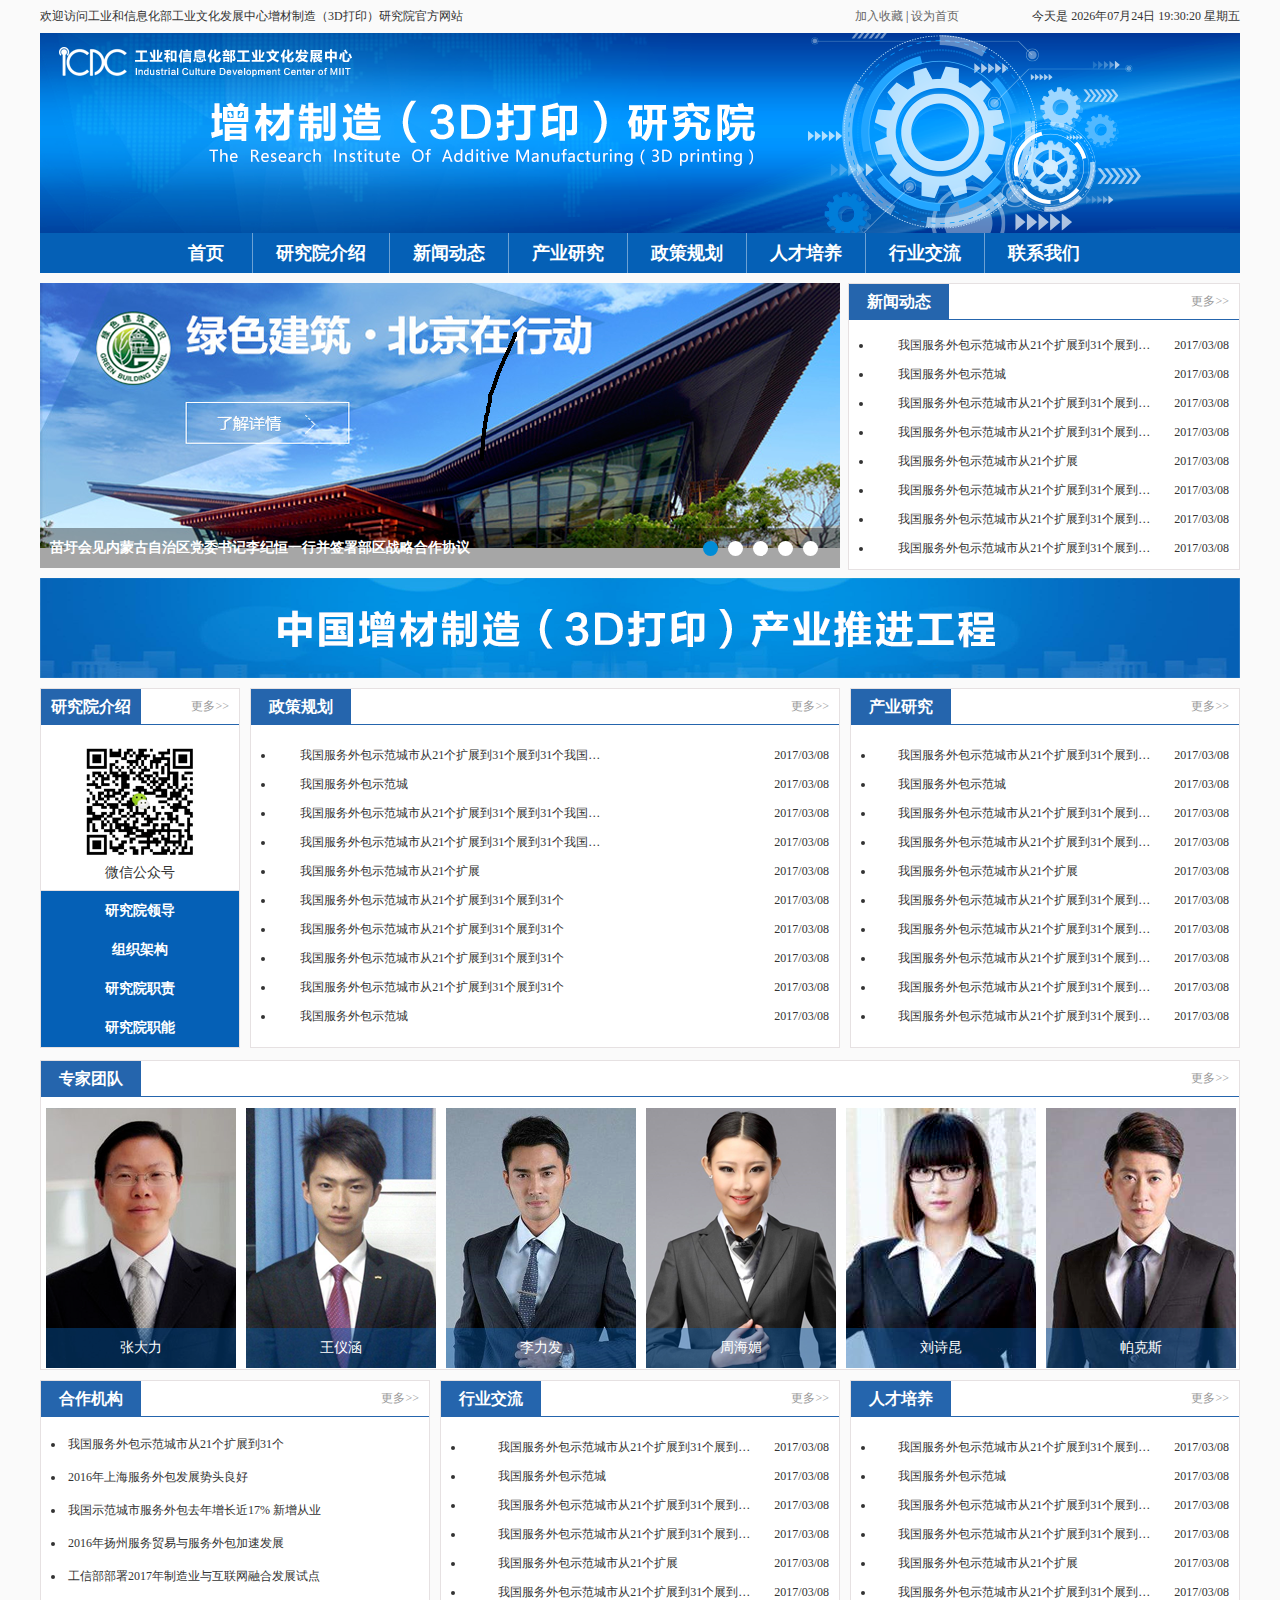
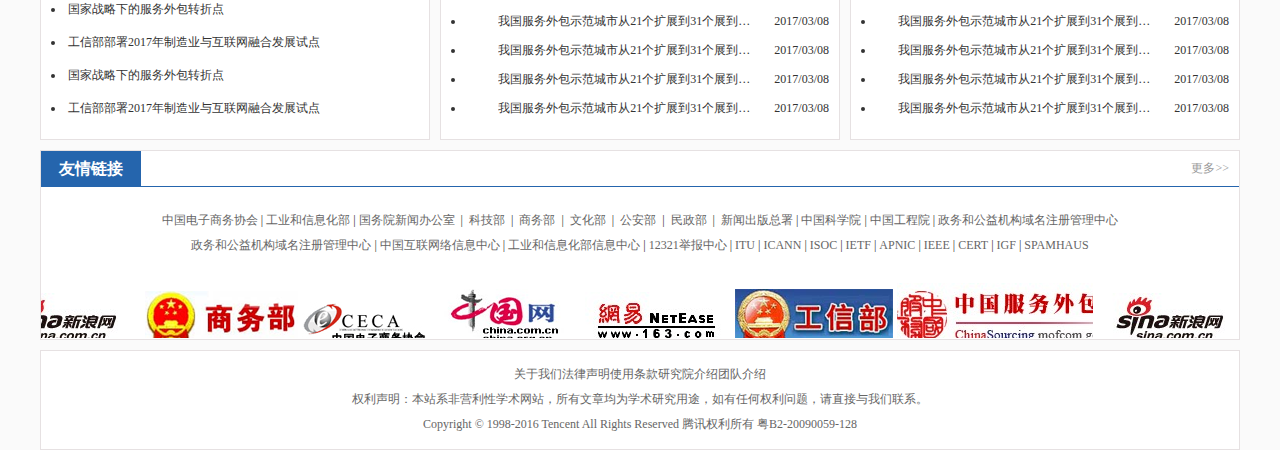
==== index.html @ 0ae908c6 "时间" ====
<!--created by xyz1-->
<!DOCTYPE html>
<html>
	<head>
		<meta charset="UTF-8">
		<meta http-equiv="X-UA-Compatible" content="IE=Edge">
		<meta name="renderer" content="webkit|ie-comp|ie-stand">
		<link rel="stylesheet" href="css/style.css" />
		<script type="text/javascript" src="js/jquery-1.8.2.min.js"></script><script type="text/javascript" src="js/jquery.SuperSlide.2.1.1.js"></script>
		<title></title>
	</head>
	<body>
		<div class="institute_block1">
			<div class="institute_block2">
				<div class="institute_block3">欢迎访问工业和信息化部工业文化发展中心增材制造（3D打印）研究院官方网站</div>
				<div class="institute_block4">今天是 <span id="bgclock"></span></div>
				<div class="institute_block5"><a href="#">加入收藏</a>  |  <a href="#">设为首页</a></div>
			</div>
			
			<div class="institute_block6"><img src="img/banner.png" /></div>
			
			<div class="institute_block7">
				<ul>
					<li>首页</li>
					<li>研究院介绍</li>
					<li>新闻动态</li>
					<li>产业研究</li>
					<li>政策规划</li>
					<li>人才培养</li>
					<li>行业交流</li>
					<li>联系我们</li>
				</ul>
			</div>
			
			<div class="institute_block8">
				<div class="institute_block9">
					<div id="focusBox" class="focusBox">
						<ul class="pic">
							<li><a href="#" target="_blank"><img src="img/banner1.png" /></a></li>
							<li><a href="#" target="_blank"><img src="img/banner2.png" /></a></li>
							<li><a href="#" target="_blank"><img src="img/banner3.png" /></a></li>
							<li><a href="#" target="_blank"><img src="img/banner4.png" /></a></li>
							<li><a href="#" target="_blank"><img src="img/banner5.png" /></a></li>
						</ul>
						<div class="txt-bg"></div>
						<div class="txt">
							<ul>
								<li><a href="#">苗圩会见内蒙古自治区党委书记李纪恒一行并签署部区战略合作协议</a></li>
								<li><a href="#">业界有非常优秀的JavaScript程序员</a></li>
								<li><a href="#">JavaScript最早是运行在浏览器</a></li>
								<li><a href="#">本书的目标就是给你提供指导</a></li>
								<li><a href="#">aaaaaaaaaaaaaaaaaaaaaaaaa</a></li>
							</ul>
						</div>

						<ul class="num">
							<li></li>
							<li></li>
							<li></li>
							<li></li>
							<li></li>
						</ul>
					</div>
				</div>	
				<div class="institute_block10">
					<div class="institute_block11">
						<div class="institute_block12">新闻动态</div>
						<a href="#"><div class="institute_block13">更多>></div></a>
					</div>
					<hr class="institute_block14" />
					<div class="institute_block15">
						<ul>
							<li><span>2017/03/08</span><div class="text_size">我国服务外包示范城市从21个扩展到31个展到31个</div></li>
							<li><span>2017/03/08</span><div class="text_size">我国服务外包示范城</div></li>
							<li><span>2017/03/08</span><div class="text_size">我国服务外包示范城市从21个扩展到31个展到31个</div></li>
							<li><span>2017/03/08</span><div class="text_size">我国服务外包示范城市从21个扩展到31个展到31个</div></li>
							<li><span>2017/03/08</span><div class="text_size">我国服务外包示范城市从21个扩展</div></li>
							<li><span>2017/03/08</span><div class="text_size">我国服务外包示范城市从21个扩展到31个展到31个</div></li>
							<li><span>2017/03/08</span><div class="text_size">我国服务外包示范城市从21个扩展到31个展到31个</div></li>
							<li><span>2017/03/08</span><div class="text_size">我国服务外包示范城市从21个扩展到31个展到31个</div></li>
						</ul>
					</div>
				</div>
			</div>
			
			<div class="institute_block16"><img src="img/banner6.png" /></div>
			
			<div class="institute_block17">
				<div class="institute_block18">
					<div class="institute_block19">
						<div class="institute_block12">研究院介绍</div>
						<a href="#"><div class="institute_block13">更多>></div></a>
					</div>
					<hr class="institute_block14" />
					<div class="institute_block21">
						<img src="img/WeChat.png" />
						<div>微信公众号</div>
					</div>
					<div class="institute_block22">
						<ul>
							<a href="#"><li>研究院领导</li></a>
							<a href="#"><li>组织架构</li></a>
							<a href="#"><li>研究院职责</li></a>
							<a href="#"><li>研究院职能</li></a>
						</ul>
					</div>
				</div>
				<div class="institute_block23">
					<div class="institute_block24">
						<div class="institute_block12">政策规划</div>
						<a href="#"><div class="institute_block13">更多>></div></a>
					</div>
					<hr class="institute_block14" />
					<div class="institute_block25">
						<ul>
							<li><span>2017/03/08</span><div class="text_size1">我国服务外包示范城市从21个扩展到31个展到31个我国服务外包示范城市从21个扩展到31个展到31个</div></li>
							<li><span>2017/03/08</span><div class="text_size1">我国服务外包示范城</div></li>
							<li><span>2017/03/08</span><div class="text_size1">我国服务外包示范城市从21个扩展到31个展到31个我国服务外包示范城市从21个扩展到31个展到31个</div></li>
							<li><span>2017/03/08</span><div class="text_size1">我国服务外包示范城市从21个扩展到31个展到31个我国服务外包示范城市从21个扩展到31个展到31个</div></li>
							<li><span>2017/03/08</span><div class="text_size1">我国服务外包示范城市从21个扩展</div></li>
							<li><span>2017/03/08</span><div class="text_size1">我国服务外包示范城市从21个扩展到31个展到31个</div></li>
							<li><span>2017/03/08</span><div class="text_size1">我国服务外包示范城市从21个扩展到31个展到31个</div></li>
							<li><span>2017/03/08</span><div class="text_size1">我国服务外包示范城市从21个扩展到31个展到31个</div></li>
							<li><span>2017/03/08</span><div class="text_size1">我国服务外包示范城市从21个扩展到31个展到31个</div></li>
							<li><span>2017/03/08</span><div class="text_size1">我国服务外包示范城</div></li>
						</ul>
					</div>
				</div>
				<div class="institute_block26">
					<div class="institute_block27">
						<div class="institute_block12">产业研究</div>
						<a href="#"><div class="institute_block13">更多>></div></a>
					</div>
					<hr class="institute_block14" />
					<div class="institute_block28">
						<ul>
							<li><span>2017/03/08</span><div class="text_size">我国服务外包示范城市从21个扩展到31个展到31个</div></li>
							<li><span>2017/03/08</span><div class="text_size">我国服务外包示范城</div></li>
							<li><span>2017/03/08</span><div class="text_size">我国服务外包示范城市从21个扩展到31个展到31个</div></li>
							<li><span>2017/03/08</span><div class="text_size">我国服务外包示范城市从21个扩展到31个展到31个</div></li>
							<li><span>2017/03/08</span><div class="text_size">我国服务外包示范城市从21个扩展</div></li>
							<li><span>2017/03/08</span><div class="text_size">我国服务外包示范城市从21个扩展到31个展到31个</div></li>
							<li><span>2017/03/08</span><div class="text_size">我国服务外包示范城市从21个扩展到31个展到31个</div></li>
							<li><span>2017/03/08</span><div class="text_size">我国服务外包示范城市从21个扩展到31个展到31个</div></li>
							<li><span>2017/03/08</span><div class="text_size">我国服务外包示范城市从21个扩展到31个展到31个</div></li>
							<li><span>2017/03/08</span><div class="text_size">我国服务外包示范城市从21个扩展到31个展到31个</div></li>
						</ul>
					</div>
				</div>
			</div>
			<div class="institute_block29">
				<div class="institute_block30">
					<div class="institute_block12">专家团队</div>
					<a href="#"><div class="institute_block13">更多>></div></a>
				</div>
				<hr class="institute_block14" />
				<div class="institute_block31">
					<div class="institute_block32">
						<img src="img/zhuanjia1.png" />
						<div class="institute_block33"></div>
						<div class="institute_block34">张大力</div>
					</div>
					<div class="institute_block32">
						<img src="img/zhuanjia2.png" />
						<div class="institute_block33"></div>
						<div class="institute_block34">王仪涵</div>
					</div>
					<div class="institute_block32">
						<img src="img/zhuanjia3.png" />
						<div class="institute_block33"></div>
						<div class="institute_block34">李力发</div>
					</div>
					<div class="institute_block32">
						<img src="img/zhuanjia4.png" />
						<div class="institute_block33"></div>
						<div class="institute_block34">周海媚</div>
					</div>
					<div class="institute_block32">
						<img src="img/zhuanjia5.png" />
						<div class="institute_block33"></div>
						<div class="institute_block34">刘诗昆</div>
					</div>
					<div class="institute_block35">
						<img src="img/zhuanjia6.png" />
						<div class="institute_block33"></div>
						<div class="institute_block34">帕克斯</div>
					</div>
				</div>
			</div>
			
			<div class="institute_block36">
				<div class="institute_block37">
					<div class="institute_block27">
						<div class="institute_block12">合作机构</div>
						<a href="#"><div class="institute_block13">更多>></div></a>
					</div>
					<hr class="institute_block14" />
					<div class="institute_block38">
						<ul>
							<li>我国服务外包示范城市从21个扩展到31个</li>
							<li>2016年上海服务外包发展势头良好</li>
							<li>我国示范城市服务外包去年增长近17% 新增从业</li>
							<li>2016年扬州服务贸易与服务外包加速发展</li>
							<li>工信部部署2017年制造业与互联网融合发展试点</li>
							<li>国家战略下的服务外包转折点</li>
							<li>工信部部署2017年制造业与互联网融合发展试点</li>
							<li>国家战略下的服务外包转折点</li>
							<li>工信部部署2017年制造业与互联网融合发展试点</li>
						</ul>
					</div>
				</div>
				<div class="institute_block39">
					<div class="institute_block40">
						<div class="institute_block12">行业交流</div>
						<a href="#"><div class="institute_block13">更多>></div></a>
					</div>
					<hr class="institute_block14" />
					<div class="institute_block41">
						<ul>
							<li><span>2017/03/08</span><div class="text_size">我国服务外包示范城市从21个扩展到31个展到31个</div></li>
							<li><span>2017/03/08</span><div class="text_size">我国服务外包示范城</div></li>
							<li><span>2017/03/08</span><div class="text_size">我国服务外包示范城市从21个扩展到31个展到31个</div></li>
							<li><span>2017/03/08</span><div class="text_size">我国服务外包示范城市从21个扩展到31个展到31个</div></li>
							<li><span>2017/03/08</span><div class="text_size">我国服务外包示范城市从21个扩展</div></li>
							<li><span>2017/03/08</span><div class="text_size">我国服务外包示范城市从21个扩展到31个展到31个</div></li>
							<li><span>2017/03/08</span><div class="text_size">我国服务外包示范城市从21个扩展到31个展到31个</div></li>
							<li><span>2017/03/08</span><div class="text_size">我国服务外包示范城市从21个扩展到31个展到31个</div></li>
							<li><span>2017/03/08</span><div class="text_size">我国服务外包示范城市从21个扩展到31个展到31个</div></li>
							<li><span>2017/03/08</span><div class="text_size">我国服务外包示范城市从21个扩展到31个展到31个</div></li>
						</ul>
					</div>
				</div>
				<div class="institute_block26">
					<div class="institute_block27">
						<div class="institute_block12">人才培养</div>
						<a href="#"><div class="institute_block13">更多>></div></a>
					</div>
					<hr class="institute_block14" />
					<div class="institute_block28">
						<ul>
							<li><span>2017/03/08</span><div class="text_size">我国服务外包示范城市从21个扩展到31个展到31个</div></li>
							<li><span>2017/03/08</span><div class="text_size">我国服务外包示范城</div></li>
							<li><span>2017/03/08</span><div class="text_size">我国服务外包示范城市从21个扩展到31个展到31个</div></li>
							<li><span>2017/03/08</span><div class="text_size">我国服务外包示范城市从21个扩展到31个展到31个</div></li>
							<li><span>2017/03/08</span><div class="text_size">我国服务外包示范城市从21个扩展</div></li>
							<li><span>2017/03/08</span><div class="text_size">我国服务外包示范城市从21个扩展到31个展到31个</div></li>
							<li><span>2017/03/08</span><div class="text_size">我国服务外包示范城市从21个扩展到31个展到31个</div></li>
							<li><span>2017/03/08</span><div class="text_size">我国服务外包示范城市从21个扩展到31个展到31个</div></li>
							<li><span>2017/03/08</span><div class="text_size">我国服务外包示范城市从21个扩展到31个展到31个</div></li>
							<li><span>2017/03/08</span><div class="text_size">我国服务外包示范城市从21个扩展到31个展到31个</div></li>
						</ul>
					</div>
				</div>
			</div>
			
			<div class="institute_block42">
				<div class="institute_block43">
					<div class="institute_block12">友情链接</div>
					<a href="#"><div class="institute_block13">更多>></div></a>
				</div>
				<hr class="institute_block14" />
				<div class="institute_block44">
					<a href='http://eccn.org.cn/' target='_blank'>中国电子商务协会</a> | <a href="http://www.miit.gov.cn">工业和信息化部</a> | <a href="http://www.scio.gov.cn/">国务院新闻办公室</a> &nbsp;|&nbsp; <a href="http://www.most.gov.cn/">科技部</a> &nbsp;|&nbsp; <a href="http://www.mofcom.gov.cn/">商务部</a> &nbsp;|&nbsp; <a href="http://www.mcprc.gov.cn/">文化部</a> &nbsp;|&nbsp; <a href="http://www.mps.gov.cn/">公安部</a> &nbsp;|&nbsp; <a href="http://www.mca.gov.cn/">民政部</a> &nbsp;|&nbsp; <a href="http://www.gapp.gov.cn/">新闻出版总署</a> | <a href="http://www.cas.cn/">中国科学院</a> | <a href="http://www.cae.cn">中国工程院</a> | <a href="http://www.chinagov.cn/">政务和公益机构域名注册管理中心</a>
				</div>
				<div class="institute_block45">
					<a href="http://www.chinagov.cn/">政务和公益机构域名注册管理中心</a> | <a href="http://www.cnnic.net.cn/">中国互联网络信息中心</a> | <a href="http://xxzx.miit.gov.cn/">工业和信息化部信息中心</a> | <a href="http://www.12321.cn/">12321举报中心</a> | <a href="#">ITU</a> | <a href="#">ICANN</a> | <a href="#">ISOC</a> | <a href="#">IETF</a> | <a href="#">APNIC</a> | <a href="#">IEEE</a> | <a href="#">CERT</a> | <a href="#">IGF</a> | <a href="#">SPAMHAUS</a>
				</div>
				<div class="institute_block46" id="demo">
					<div class="institute_block47">
						<div id="demo1" style="float: left;">
							<img src="img/lianjie1.png"/>
							<img src="img/lianjie2.png"/>
							<img src="img/lianjie3.png"/>
							<img src="img/lianjie4.png"/>
							<img src="img/lianjie5.png"/>
							<img src="img/lianjie6.png"/>
							<img src="img/lianjie7.png"/>
							<img src="img/lianjie1.png"/>
							<img src="img/lianjie2.png"/>
							<img src="img/lianjie3.png"/>
							<img src="img/lianjie4.png"/>
							<img src="img/lianjie5.png"/>
							<img src="img/lianjie6.png"/>
							<img src="img/lianjie7.png"/>
						</div>
						<div id="demo2" style="float: left;"></div> 
					</div>
				</div>
			</div>
			<div class="institute_block48">
				<div class="institute_block49">关于我们法律声明使用条款研究院介绍团队介绍</div>
				<div class="institute_block50">权利声明：本站系非营利性学术网站，所有文章均为学术研究用途，如有任何权利问题，请直接与我们联系。</div>
				<div class="institute_block50">Copyright © 1998-2016 Tencent All Rights Reserved 腾讯权利所有 粤B2-20090059-128</div>
			</div>
		</div>
		<script type="text/javascript"> 
			//底下滚动
			var speed=15; 
			var tab=document.getElementById("demo"); 
			var tab1=document.getElementById("demo1"); 
			var tab2=document.getElementById("demo2"); 
			tab2.innerHTML=tab1.innerHTML; 
			function Marquee(){ 
				if(tab2.offsetWidth-tab.scrollLeft<=0) 
					tab.scrollLeft-=tab1.offsetWidth 
				else{ 
					tab.scrollLeft++; 
				} 
			} 
			var MyMar=setInterval(Marquee,speed); 
			tab.onmouseover=function() {clearInterval(MyMar)}; 
			tab.onmouseout=function() {MyMar=setInterval(Marquee,speed)}; 
			var date=new Date();
		</script> 
 
		<script type="text/javascript">
			//轮播调用的代码
			jQuery(".focusBox").slide({ titCell:".num li", mainCell:".pic",effect:"fold", autoPlay:true,trigger:"mouseover",
			//下面startFun代码用于控制文字上下切换
			startFun:function(i){
				 jQuery(".focusBox .txt li").eq(i).animate({"bottom":0}).siblings().animate({"bottom":-36});
			}
		});
		</script>
		
		<script type="text/javascript">
function clockon(){
    var now = new Date();
    var year = now.getFullYear(); //getFullYear getYear
    var month = now.getMonth();
    var date = now.getDate();
    var day = now.getDay();
    var hour = now.getHours();
    var minu = now.getMinutes();
    var sec = now.getSeconds();
    var week;
    month = month + 1;
    if (month < 10) month = "0" + month;
    if (date < 10) date = "0" + date;
    if (hour < 10) hour = "0" + hour;
    if (minu < 10) minu = "0" + minu;
    if (sec < 10) sec = "0" + sec;
    var arr_week = new Array("星期日", "星期一", "星期二", "星期三", "星期四", "星期五", "星期六");
    week = arr_week[day];
    var time = "";
    time = year + "年" + month + "月" + date + "日" + " " + hour + ":" + minu + ":" + sec + " " + week;
    $("#bgclock").html(time);
    var timer = setTimeout("clockon()", 200);
}
	clockon();
	</script>
	</body>
</html>
---- css/style.css ----
/*xyazh开始*/
* {margin:0 auto;padding: 0;font-family: "微软雅黑";}
img {border: none;}
a {text-decoration: none;color: #666}

body{background-color: #fafafa;}

.institute_block1{
	width: 1200px;
	margin: 0 auto;
	min-width: 1200px;
}
.institute_block2{
	width: 1200px;
	height: 33px;
	line-height: 33px;
	font-family: 宋体;
	font-size: 12px;
	color: #333333;
}
.institute_block3{
	width: 445px;
	height: 33px;
	line-height: 33px;
	float: left;
}
.institute_block4{
	width: 240px;
	height: 33px;
	line-height: 33px;
	float: right;
	text-align: right;
}
.institute_block5{
	width: 135px;
	height: 33px;
	line-height: 33px;
	float: right;
	margin-right: 10px;
}
.institute_block5 a:hover{color: #0560B6;text-decoration:underline;}
.institute_block6{
	width: 1200px;
	height: 200px;
}
.institute_block7{
	width: 1200px;
	height: 40px;
	background-color: #0560b6;
	color: #ffffff;
	font-size: 18px;
	font-weight: bold;
}
.institute_block7 ul{
	width: 960px;
	margin: 0 auto;
	height: 400px;
	line-height: 40px;
	list-style: none;
}
.institute_block7 ul li{
	float: left;
	padding: 0 23px;
	border-right: 1px solid #6ca1d4;
	cursor: pointer;
}
.institute_block7 ul li:first-child{padding: 0 28px;}
.institute_block7 ul li:last-child{border-right: 0px;}
.institute_block7 ul li:hover{text-decoration: underline;}
.institute_block8{
	height: 285px;
	width: 1200px;
	margin-top: 10px;
}
.institute_block9{
	height: 285px;
	width: 800px;
	float: left;
	position: relative;
}
.focusBox{
	width: 800px;
  	height: 285px;
  	overflow: hidden;
  	position: relative;
  	text-align: left; 
  	background: white; 
  	font-size: 14px;
  }
 .focusBox .pic img { 
 	width: 800px; 
 	height: 285px; 
 	display: block; 
 	margin-top: -20px;
}
.focusBox .txt-bg { 
	position: absolute; 
	bottom: 0; 
	z-index: 1; 
	height: 40px; 
	width:100%;  
	background: #000000; 
	opacity: 0.349;
	-moz-opacity: 0.349;
	-webkit-opacity: 0.349;
	filter:alpha(opacity=34.9); 
	overflow: hidden; 
}
.focusBox .txt { 
	position: absolute; 
	bottom: 0; 
	z-index: 2; 
	height: 40px; 
	width:100%; 
	overflow: hidden; 
}
.focusBox .txt li{ 
	height:40px; 
	line-height:40px; 
	position:absolute; 
	bottom:-36px;
}
.focusBox .txt li a{ 
	display: block; 
	color: white; 
	padding: 0 0 0 10px; 
	font-size: 14px; 
	font-weight: bold; 
	text-decoration: none; 
}
.focusBox .num { 
	position: absolute; 
	z-index: 3; 
	bottom: 12px; 
	right: 12px; 
}
.focusBox .num li{ 
	float: left; 
	position: relative; 
	width: 15px; 
	height: 15px; 
	overflow: hidden; 
	margin-right: 10px; 
	cursor: pointer;
	border-radius: 10px;
	-moz-border-radius: 10px; /* Firefox */
  	-webkit-border-radius: 10px; /* Safari 和 Chrome */
  	background-color: #ffffff; 
}
.focusBox .num li.on { 
	background:#008CD6;  
}
.institute_block10{
	width: 390px;
	height: 285px;
	float: left;
	margin-left: 8px;
	border: 1px solid #e6e1e2;
	background-color: #FFFFFF;
}
.institute_block11{
	width: 390px;
	height: 35px;
	line-height: 35px;
}
.institute_block12{
	width: 100px;
	height: 35px;
	color: #FFFFFF;
	font-size: 16px;
	line-height: 35px;
	font-weight: bold;
	background-color: #2565ad;
	text-align: center;
	float: left;
}
.institute_block13{
	float: right;
	margin-right: 10px;
	color: #999999;
	font-size: 12px;
}
.institute_block14{
	height:1px;
	border:none;
	border-top:1px solid #2565ad;
}
.institute_block15{
	width: 370px;
	height: 235px;
	margin-top:10px ;
	padding: 0 10px;
}
.institute_block15 ul{
	list-style-position: inside;
}
.institute_block15 ul li{
	height: 29px;
	font-size: 12px;
	color: #333333;
	line-height: 29px;
	cursor: pointer;
}
.institute_block15 ul li span{float: right;}
.institute_block16{
	height: 100px;
	width: 1200px;
	margin-top: 10px;
}
.institute_block17{
	height: 362px;
	width: 1200px;
	margin-top: 10px;
}
.institute_block18{
	height: 358px;
	width: 198px;
	border: 1px solid #e6e1e2;
	float: left;
	background-color: #FFFFFF;
}
.institute_block19{
	width: 198px;
	height: 35px;
	line-height: 35px;
}
.institute_block21{
	width: 198px;
	height: 146px;
	padding-top: 18px;
	font-size: 14px;
	color: #333333;
	text-align: center;
}
.institute_block22{
	width: 198px;
	height: 156px;
	background-color: #0560b6;
	text-align: center;
	border-top: 1px solid #e6e1e2;
}
.institute_block22 ul li{
	list-style: none;
	height: 39px;
	line-height: 39px;
	font-size: 14px;
	color: #ffffff;
	font-weight: bold;
}
.institute_block22 ul li:hover{background-color: #FFFFFF;color: #0560b6;}
.institute_block23{
	height: 358px;
	width: 588px;
	border: 1px solid #e6e1e2;
	float: left;
	margin-left: 10px;
	background-color: #FFFFFF;
}
.institute_block24{
	width: 588px;
	height: 35px;
	line-height: 35px;
}
.institute_block25{
	width: 568px;
	height: 324px;
	margin-top:15px ;
	padding: 0 10px;
}
.institute_block25 ul{
	list-style-position: inside;
}
.institute_block25 ul li{
	height: 29px;
	font-size: 12px;
	color: #333333;
	line-height: 29px;
	cursor: pointer;
}
.institute_block25 ul li span{float: right;}
.institute_block26{
	height: 358px;
	width: 388px;
	border: 1px solid #e6e1e2;
	float: left;
	margin-left: 10px;
	background-color: #FFFFFF;
}
.institute_block27{
	width: 388px;
	height: 35px;
	line-height: 35px;
}
.institute_block28{
	width: 368px;
	height: 324px;
	margin-top:15px ;
	padding: 0 10px;
}
.institute_block28 ul{
	list-style-position: inside;
}
.institute_block28 ul li{
	height: 29px;
	font-size: 12px;
	color: #333333;
	line-height: 29px;
	cursor: pointer;
}
.institute_block28 ul li span{float: right;}
.institute_block29{
	height: 308px;
	width: 1198px;
	margin-top: 10px;
	border: 1px solid #e6e1e2;
	background-color: #FFFFFF;
}
.institute_block30{
	width: 1198px;
	height: 35px;
	line-height: 35px;
}
.institute_block31{
	width: 1190px;
	height: 260px;
	margin-left: 5px;
	margin-top: 10px;
}
.institute_block32{
	width: 190px;
	height: 260px;
	margin-right: 10px;
	position: relative;
	float: left;
}
.institute_block33{
  background-color: #0560b6;
  opacity: 0.4;
  -moz-opacity: 0.4;
  -webkit-opacity: 0.4;
  filter:alpha(opacity=40);
  position: absolute;
  width: 190px;
  height: 40px;
  line-height: 40px;
  text-align: center;
  font-size: 14px;
  color: #ffffff;
  bottom: 0px;
  z-index: 1;
}
.institute_block34{
  position: absolute;
  width: 190px;
  height: 40px;
  line-height: 40px;
  text-align: center;
  font-size: 14px;
  color: #ffffff;
  bottom: 0px;
  z-index: 2;
}
.institute_block35{
	width: 190px;
	height: 260px;
	position: relative;
	float: left;
}
.institute_block36{
	width: 1200px;
	height: 360px;
	margin-top: 10px;
}
.institute_block37{
	width: 388px;
	height: 358px;
	border: 1px solid #e6e1e2;
	float: left;
	background-color: #FFFFFF;
}
.institute_block38{
	width: 368px;
	height: 324px;
	margin-top:10px ;
	padding: 0 10px;
}
.institute_block38 ul{
	list-style-position: inside;
}
.institute_block38 ul li{
	height: 33px;
	font-size: 12px;
	color: #333333;
	line-height: 33px;
	cursor: pointer;
}
.institute_block38 ul li:hover{text-decoration: underline;color: #0560B6;}
.institute_block39{
	width: 398px;
	height: 358px;
	border: 1px solid #e6e1e2;
	float: left;
	margin-left: 10px;
	background-color: #FFFFFF;
}
.institute_block40{
	width: 398px;
	height: 35px;
	line-height: 35px;
}
.institute_block41{
	width: 378px;
	height: 324px;
	margin-top:15px ;
	padding: 0 10px;
}
.institute_block41 ul{
	list-style-position: inside;
}
.institute_block41 ul li{
	height: 29px;
	font-size: 12px;
	color: #333333;
	line-height: 29px;
	cursor: pointer;
}
.institute_block41 ul li span{float: right;}
.institute_block42{
	width: 1198px;
	height: 188px;
	margin-top: 10px;
	border: 1px solid #e6e1e2;
	background-color: #FFFFFF;
}
.institute_block43{
	width: 1198px;
	height: 35px;
	line-height: 35px;
}
.institute_block44{
	width: 1198px;
	height: 25px;
	line-height: 25px;
	margin-top: 20px;
	text-align: center;
	font-size: 12px;
	color: #333333;
	font-family: "宋体";
}
.institute_block44 a:hover{text-decoration: underline;color: #0560B6;}
.institute_block45{
	width: 1198px;
	height: 25px;
	line-height: 25px;
	text-align: center;
	font-size: 12px;
	color: #333333;
	font-family: "宋体";
}
.institute_block45 a:hover{text-decoration: underline;color: #0560B6;}
.institute_block46{
	width: 1198px;
	height: 55px;
	margin-top: 25px;
	overflow: hidden;
}
.institute_block47{ 
float: left; 
width: 800%; 
} 
.institute_block48{
	width: 1198px;
	height: 98px;
	margin-top: 10px;
	border: 1px solid #e6e1e2;
	background-color: #FFFFFF;
	color: #666666;
	font-size: 12px;text-align: center;
}
.institute_block49{
	margin-top: 15px;
}
.institute_block50{
	margin-top: 8px;
}
.text_size{
	overflow: hidden; 
	text-overflow: ellipsis;
	white-space: nowrap;
	width: 21em;
	word-break: keep-all;
	float:right;
	margin-right: 2em;
}
.text_size:hover{text-decoration: underline;color: #0560B6;}
.text_size1{
	overflow: hidden; 
	text-overflow: ellipsis;
	white-space: nowrap;
	width: 25em;
	word-break: keep-all;
	float:right;
	margin-right: 14.5em;
}
.text_size1:hover{text-decoration: underline;color: #0560B6;}
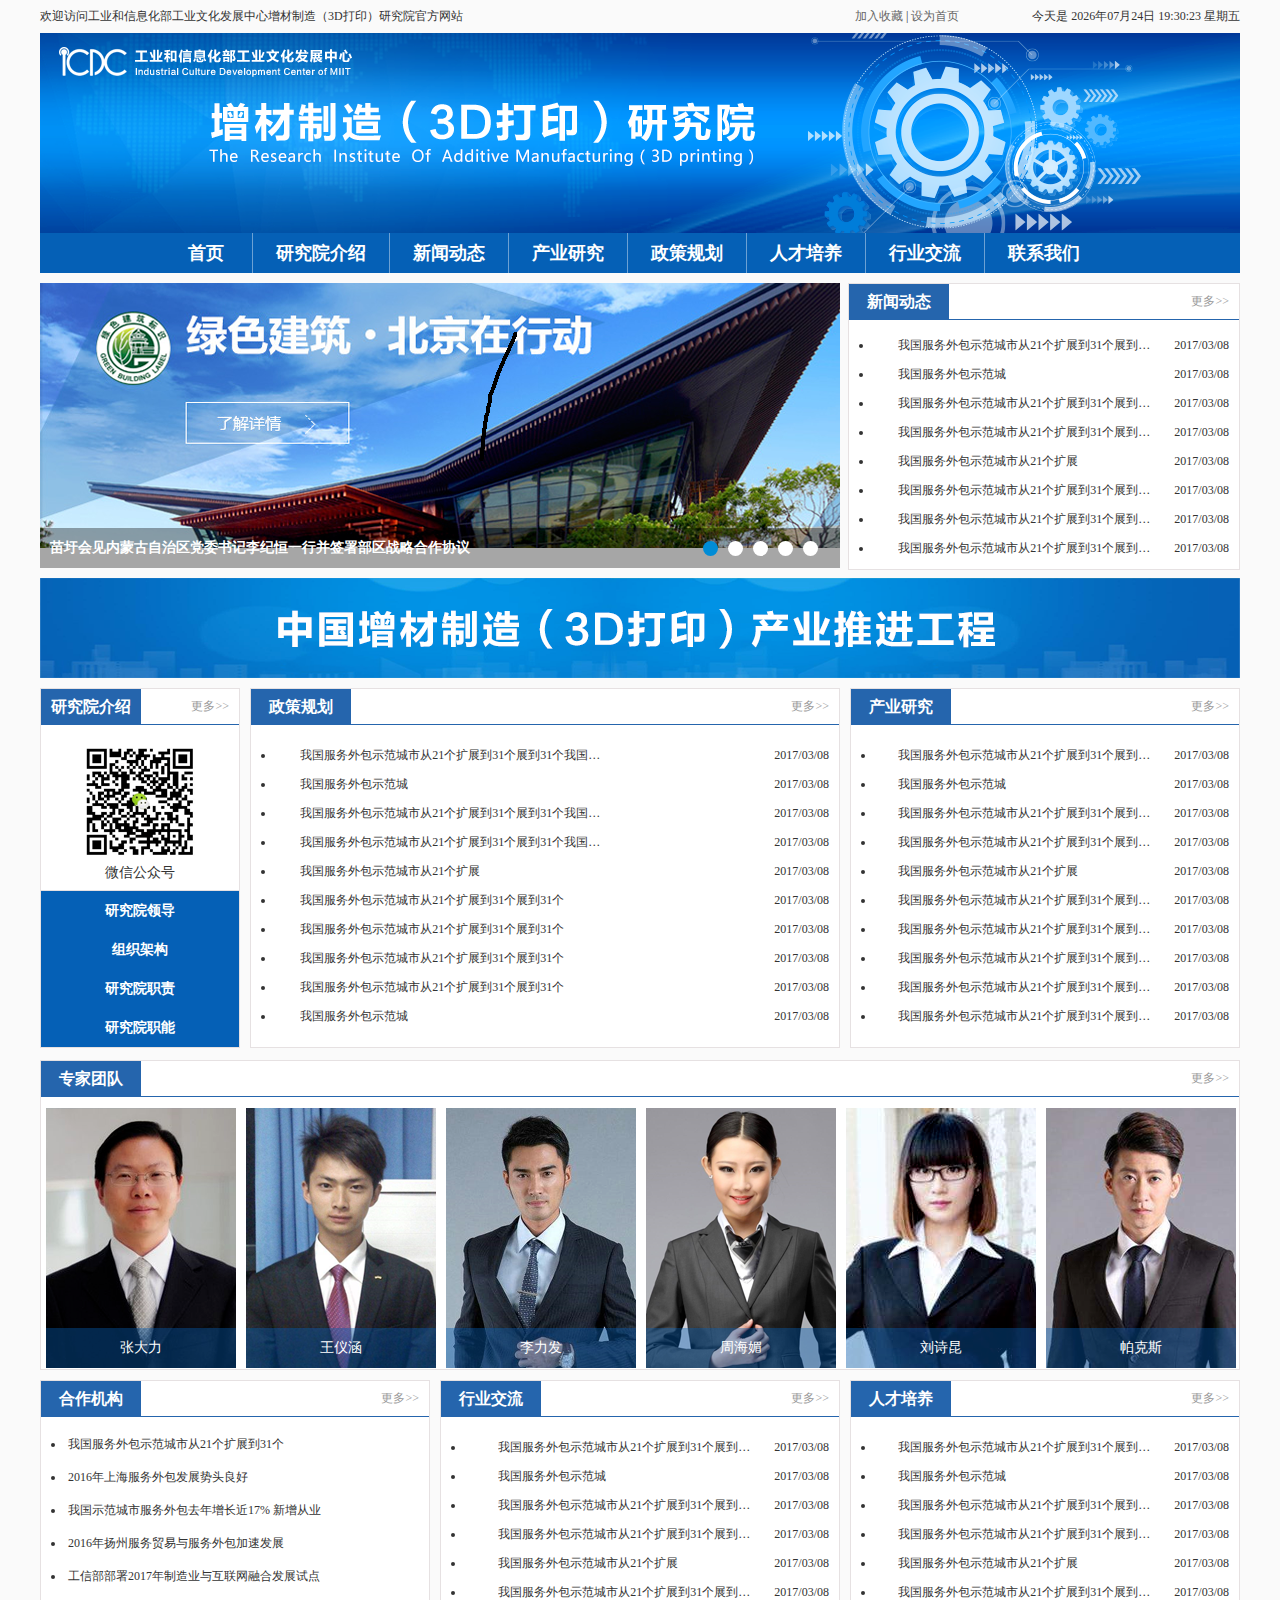
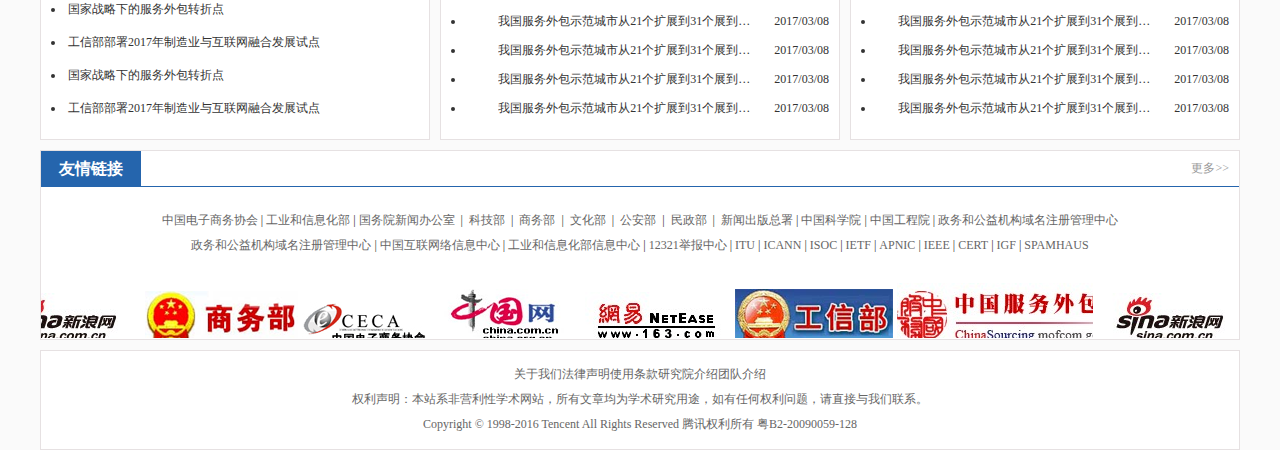
==== commit a89412cd: "Merge pull request #1 from xyazh515/master" ====
--- a/index.html
+++ b/index.html
@@ -21,14 +21,14 @@
 			
 			<div class="institute_block7">
 				<ul>
-					<li>首页</li>
+					<li style="padding: 0 28px;">首页</li>
 					<li>研究院介绍</li>
 					<li>新闻动态</li>
 					<li>产业研究</li>
 					<li>政策规划</li>
 					<li>人才培养</li>
 					<li>行业交流</li>
-					<li>联系我们</li>
+					<li style="border-right: 0px;">联系我们</li>
 				</ul>
 			</div>
 			
--- a/css/style.css
+++ b/css/style.css
@@ -1,4 +1,5 @@
 /*xyazh开始*/
+/*index*/
 * {margin:0 auto;padding: 0;font-family: "微软雅黑";}
 img {border: none;}
 a {text-decoration: none;color: #666}
@@ -502,4 +503,172 @@
 	float:right;
 	margin-right: 14.5em;
 }
-.text_size1:hover{text-decoration: underline;color: #0560B6;}+.text_size1:hover{text-decoration: underline;color: #0560B6;}
+.text_size2{
+	overflow: hidden; 
+	text-overflow: ellipsis;
+	white-space: nowrap;
+	width: 36em;
+	word-break: keep-all;
+	float:right;
+	margin-right: 16em;
+	font-family: "宋体";
+}
+.text_size2:hover{text-decoration: underline;color: #0560B6;}
+.text_size3{
+	overflow: hidden; 
+	text-overflow: ellipsis;
+	white-space: nowrap;
+	width: 19em;
+	word-break: keep-all;
+	float:right;
+	margin-right: 35px;
+	font-family: "宋体";
+}
+.text_size3:hover{text-decoration: underline;color: #0560B6;}
+
+/*xinwen*/
+.xinwen_block1{
+	width: 1178px;
+	height: 968px;
+	border: 1px solid #e6e1e2;
+	margin-top: 10px;
+	background-color:#ffffff;
+	padding: 10px;
+}
+.xinwen_block2{
+	width: 876px;
+	height: 966px;
+	border: 1px solid #e6e1e2;
+	background-color:#ffffff;
+	float: left;
+}
+.xinwen_block3{
+	width: 876px;
+	height: 35px;
+	line-height: 35px;
+}
+.xinwen_block4{
+	width: 836px;
+	height: 858px;
+	margin-top:15px ;
+	padding: 0 20px;
+}
+.xinwen_block4 ul{
+	list-style-position: inside;
+}
+.xinwen_block4 ul li{
+	height: 39px;
+	font-size: 14px;
+	color: #333333;
+	line-height: 39px;
+	cursor: pointer;
+}
+.xinwen_block4 ul li span{float: right;font-family: "宋体";}
+.xinwen_block5{
+	width: 876px;
+	height: 30px;
+	text-align: center;
+	margin-top: 10px;	
+}
+.xinwen_block6{
+	width: 50px;
+	height: 25px;
+	line-height: 25px;
+	border: 1px solid #e6e1e2;
+	text-align: center;	
+	float: left;
+	margin-left: 240px;
+	margin-right: 10px;
+	cursor:pointer;
+	background-color: #FFFFFF;
+	font-family: "宋体";
+	font-size: 12px;
+	color: #E6E1E2;
+}
+.xinwen_block7{
+	width: 25px;
+	height: 25px;
+	line-height: 25px;
+	border: 1px solid #e6e1e2;
+	text-align: center;
+	float: left;
+	margin-left: 20px;
+	background-color: #FFFFFF;
+	cursor:pointer;
+	font-family: "宋体";
+	font-size: 12px;
+	color: #E6E1E2;
+}
+.xinwen_block8{
+	width: 50px;
+	height: 25px;
+	line-height: 25px;
+	border: 1px solid #e6e1e2;
+	text-align: center;
+	float: left;
+	margin-left: 30px;
+	cursor:pointer;
+	background-color: #FFFFFF;
+	font-family: "宋体";
+	font-size: 12px;
+	color: #E6E1E2;
+}
+.xinwen_block8:hover,.xinwen_block7:hover,.xinwen_block6:hover{color: #FFFFFF;background-color: #2565ad;}
+.total_page{
+	color: #666666;
+	float: left;
+	margin-left: 45px;
+	line-height: 25px;
+	font-family: "宋体";
+	font-size: 12px;
+}
+#page_select1{
+	background-color: #2565ad;
+	color: #FFFFFF;
+}
+.xinwen_block9{
+	width: 288px;
+	height: 966px;
+	border: 1px solid #e6e1e2;
+	background-color:#ffffff;
+	float: left;
+	margin-left: 10px;
+}
+.xinwen_block10{
+	width: 288px;
+	height: 35px;
+	line-height: 35px;
+}
+.xinwen_block11{
+	width: 288px;
+	height: 180px;
+	margin-top:15px ;
+	padding: 0 10px;
+	margin-bottom: 25px;
+}
+.xinwen_block11 ul{
+	list-style-position: inside;
+}
+.xinwen_block11 ul li{
+	height: 30px;
+	font-size: 12px;
+	color: #333333;
+	line-height: 30px;
+	cursor: pointer;
+}
+.xinwen_block12{
+	width: 273px;
+	height: 85px;
+	line-height: 85px;
+	color: #0560b6;
+	border: 1px solid #0560b6;
+	font-size: 20px;
+	text-align: center;
+	margin-top: 10px;
+	font-weight: bold;
+	border-radius: 10px;
+	-moz-border-radius: 10px; /* Firefox */
+  	-webkit-border-radius: 10px; /* Safari 和 Chrome */
+}
+.xinwen_block12:hover{background-color: #0560b6;color: #FFFFFF;}
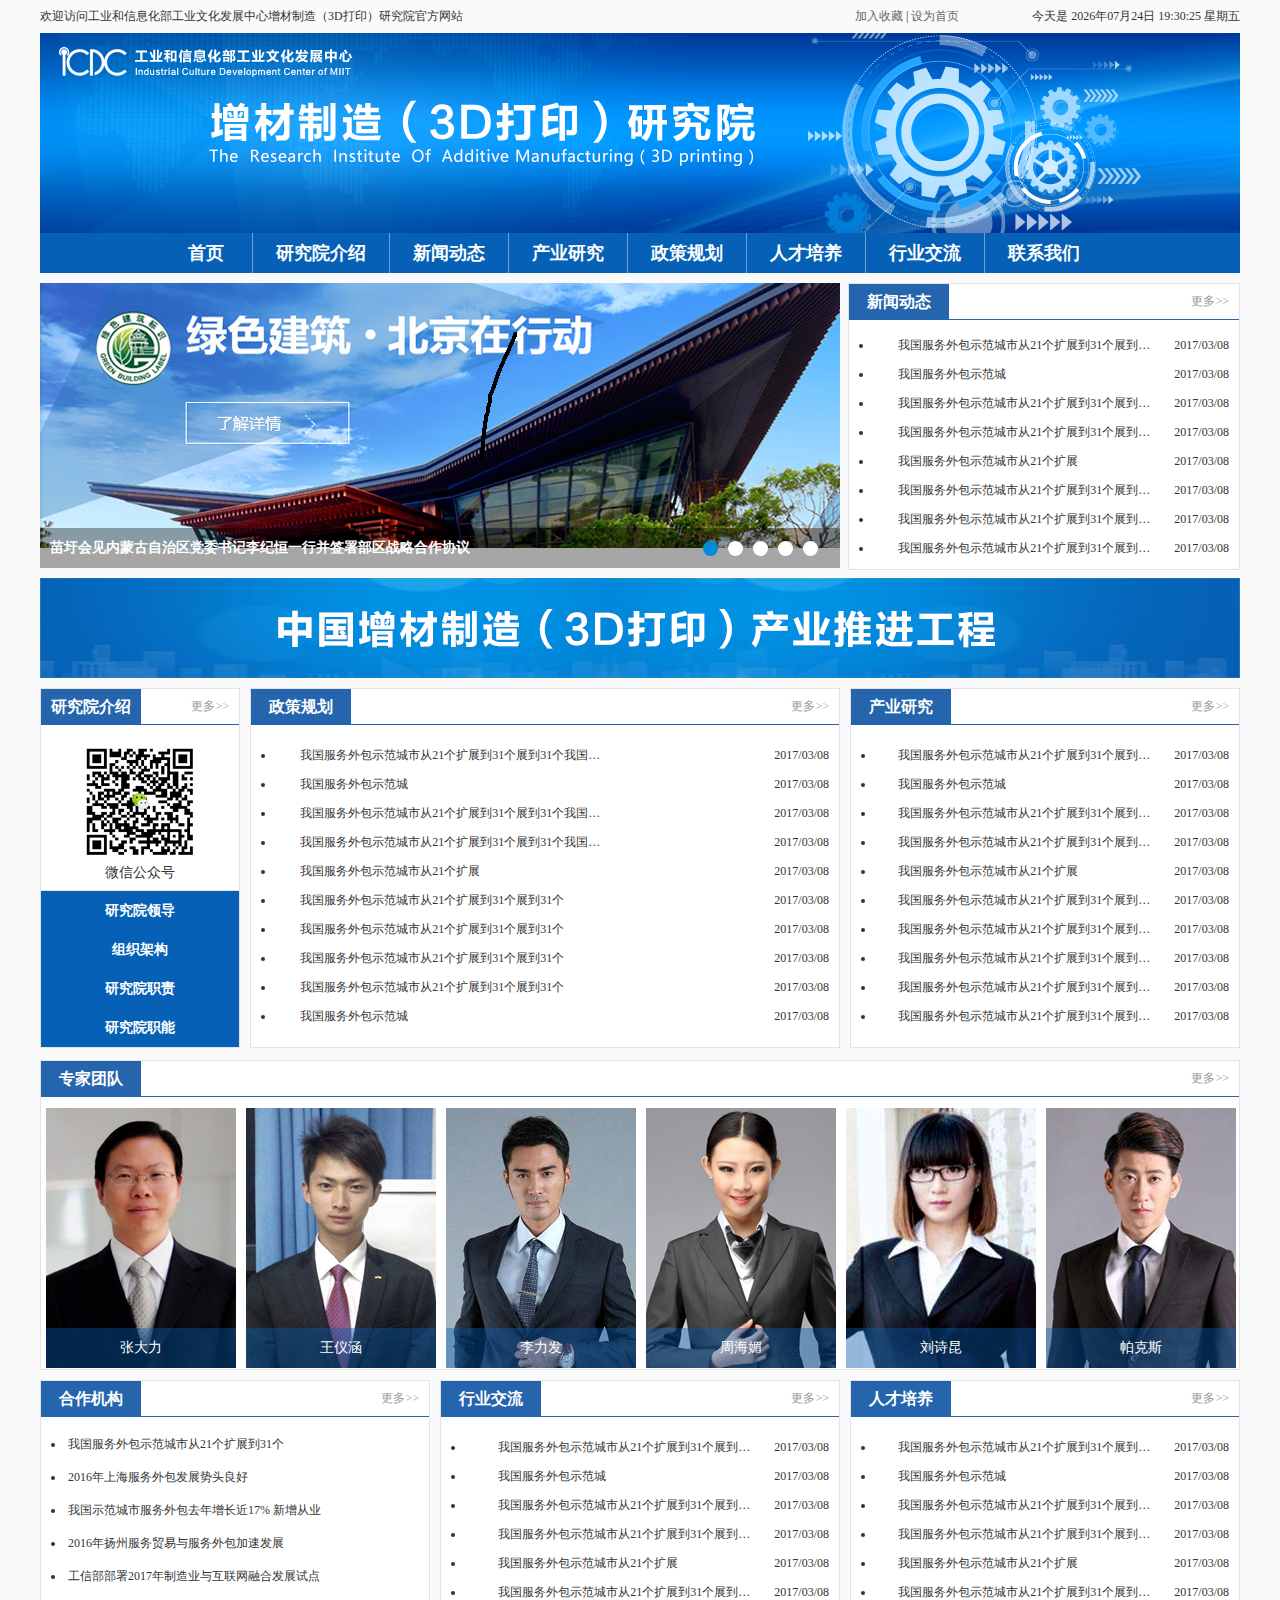
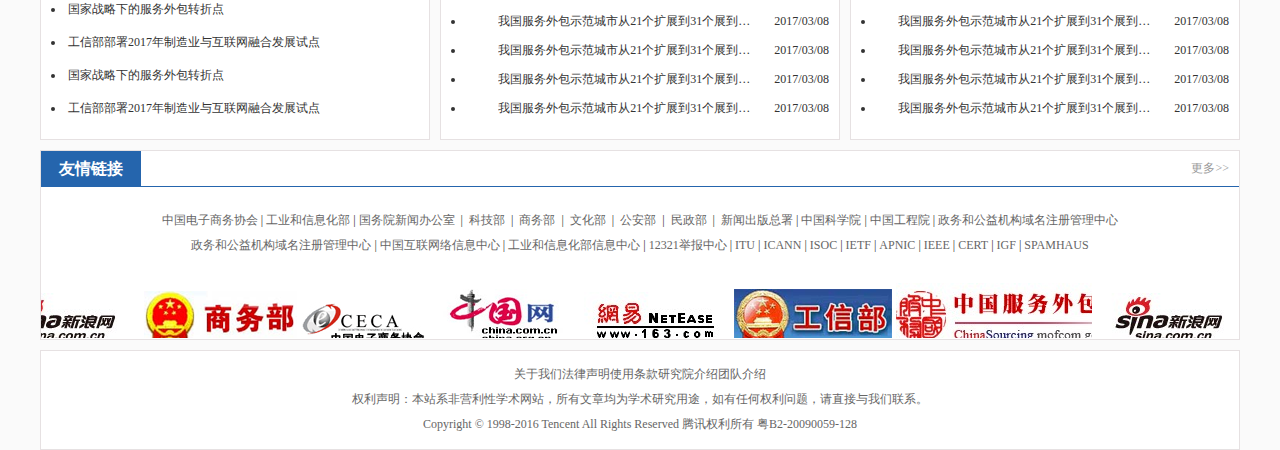
==== commit 4b6414e9: "HTML" ====
--- a/index.html
+++ b/index.html
@@ -21,7 +21,7 @@
 			
 			<div class="institute_block7">
 				<ul>
-					<li style="padding: 0 28px;">首页</li>
+					<li style="padding: 0 28px;"><a href="index.html">首页</a></li>
 					<li>研究院介绍</li>
 					<li>新闻动态</li>
 					<li>产业研究</li>
@@ -312,7 +312,7 @@
 			tab.onmouseout=function() {MyMar=setInterval(Marquee,speed)}; 
 			var date=new Date();
 		</script> 
- 
+
 		<script type="text/javascript">
 			//轮播调用的代码
 			jQuery(".focusBox").slide({ titCell:".num li", mainCell:".pic",effect:"fold", autoPlay:true,trigger:"mouseover",
--- a/css/style.css
+++ b/css/style.css
@@ -39,6 +39,7 @@
 	float: right;
 	margin-right: 10px;
 }
+
 .institute_block5 a:hover{color: #0560B6;text-decoration:underline;}
 .institute_block6{
 	width: 1200px;
@@ -65,9 +66,13 @@
 	border-right: 1px solid #6ca1d4;
 	cursor: pointer;
 }
+.institute_block7 ul li a {color: #fff;}/*created by chasen 2017-3-22 13:55:05* 添加了a标签及其央样式*/
+
 .institute_block7 ul li:first-child{padding: 0 28px;}
 .institute_block7 ul li:last-child{border-right: 0px;}
-.institute_block7 ul li:hover{text-decoration: underline;}
+.institute_block7 ul li:hover{background-color: #0f427c;}/*edited by chasen 2017-3-22 14:00:46* 去掉了鼠标悬停下划线，添加了鼠标选定背景颜色*/
+.nav_select {background-color: #0f427c;}/*edited by chasen 2017-3-22 14:21:48 当前页面导航标签的背景颜色*/
+
 .institute_block8{
 	height: 285px;
 	width: 1200px;
@@ -562,15 +567,19 @@
 	font-size: 14px;
 	color: #333333;
 	line-height: 39px;
-	cursor: pointer;
+	
+	
 }
 .xinwen_block4 ul li span{float: right;font-family: "宋体";}
 .xinwen_block5{
 	width: 876px;
 	height: 30px;
 	text-align: center;
-	margin-top: 10px;	
-}
+	margin-top: 10px;
+}
+
+.xinwen_block5 a input {outline: none;}/*created by chasen 2017-3-22 14:25:34 去掉了翻页按钮的聚焦边框*/
+
 .xinwen_block6{
 	width: 50px;
 	height: 25px;
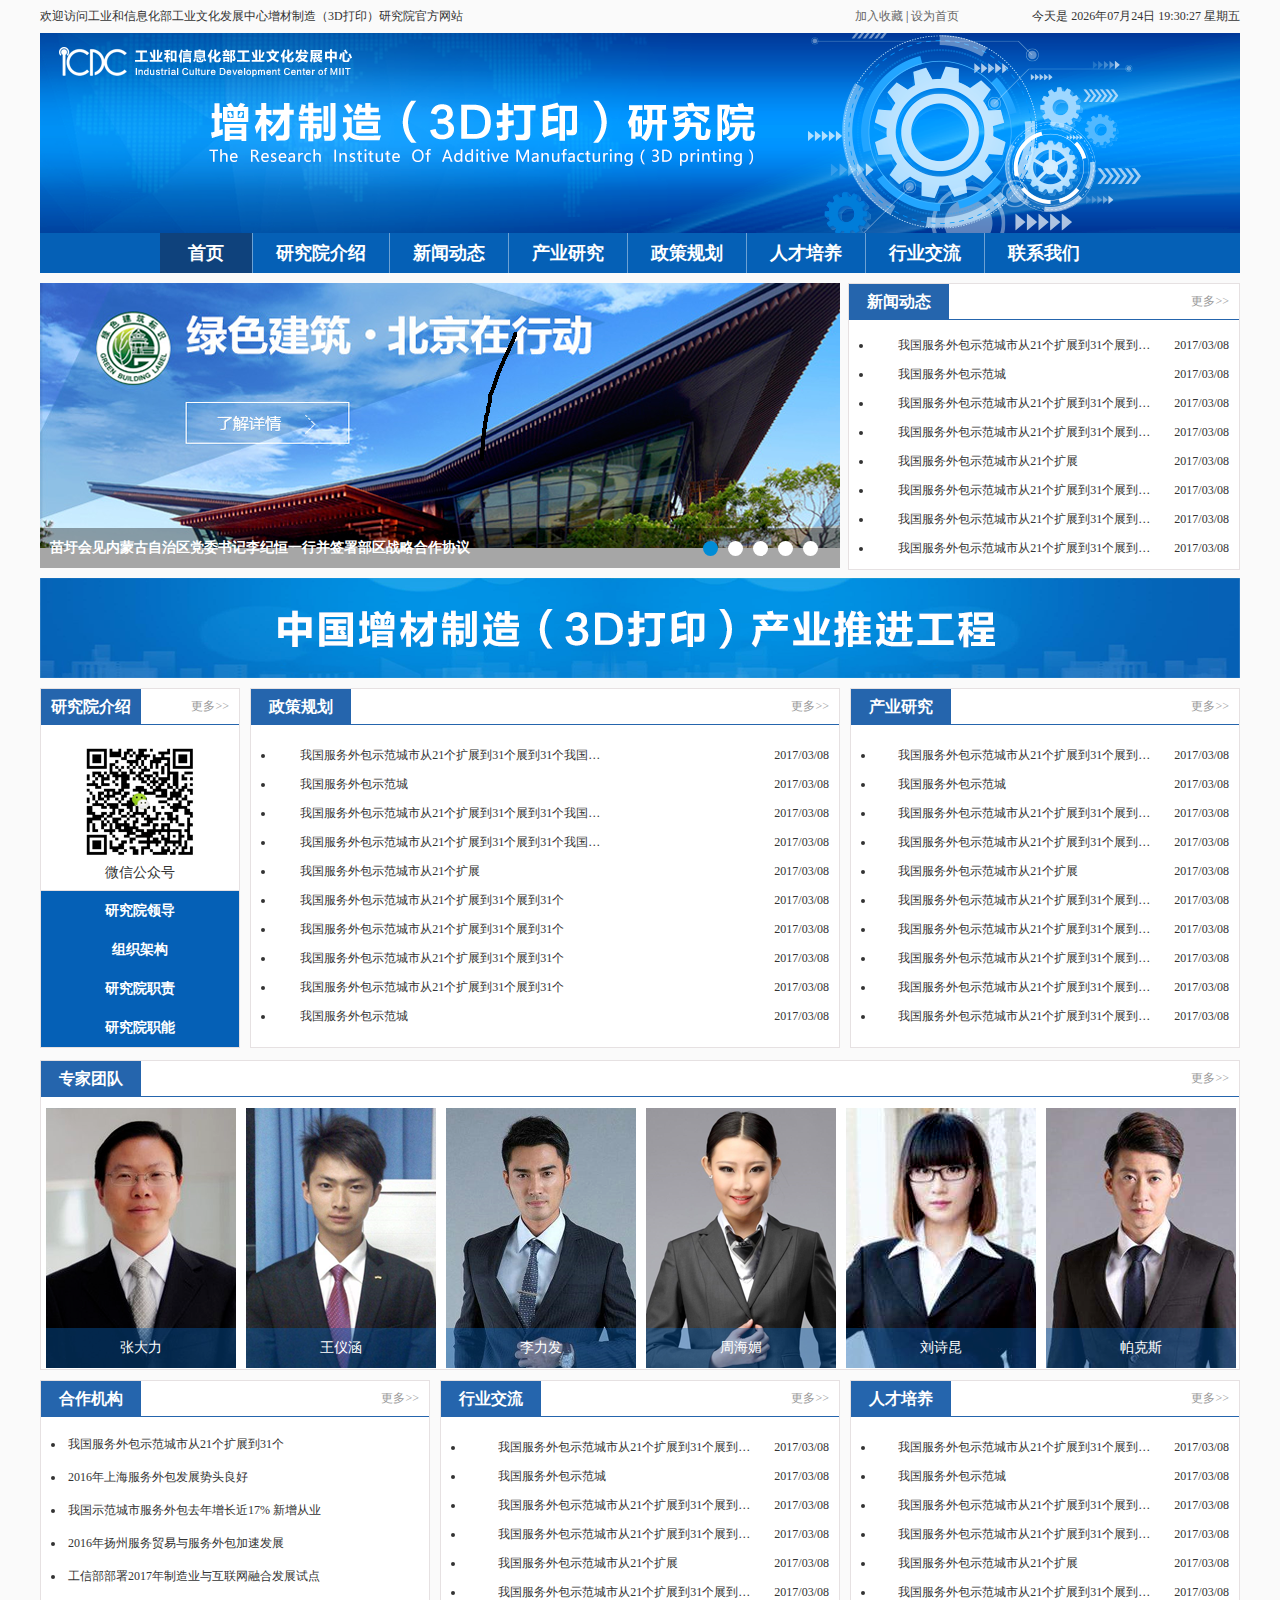
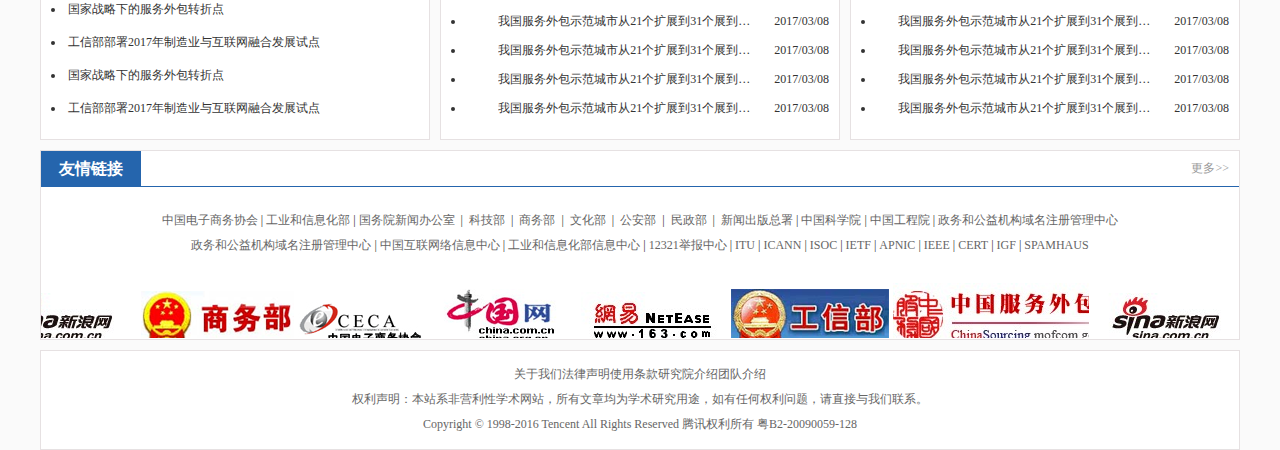
==== commit 883c5327: "HTML" ====
--- a/index.html
+++ b/index.html
@@ -21,14 +21,14 @@
 			
 			<div class="institute_block7">
 				<ul>
-					<li style="padding: 0 28px;"><a href="index.html">首页</a></li>
-					<li>研究院介绍</li>
-					<li>新闻动态</li>
-					<li>产业研究</li>
-					<li>政策规划</li>
-					<li>人才培养</li>
-					<li>行业交流</li>
-					<li style="border-right: 0px;">联系我们</li>
+					<li style="padding: 0 28px;" class="nav_select" ><a href="index.html">首页</a></li>
+					<li><a href="jieshao.html">研究院介绍</a></li>
+					<li><a href="xinwen.html">新闻动态</a></li>
+					<li><a href="chanye.html">产业研究</a></li>
+					<li><a href="zhengce.html">政策规划</a></li>
+					<li><a href="rencai.html">人才培养</a></li>
+					<li><a href="hangye.html">行业交流</a></li>
+					<li style="border-right: 0px;"><a href="lianxi.html">联系我们</a></li>
 				</ul>
 			</div>
 			
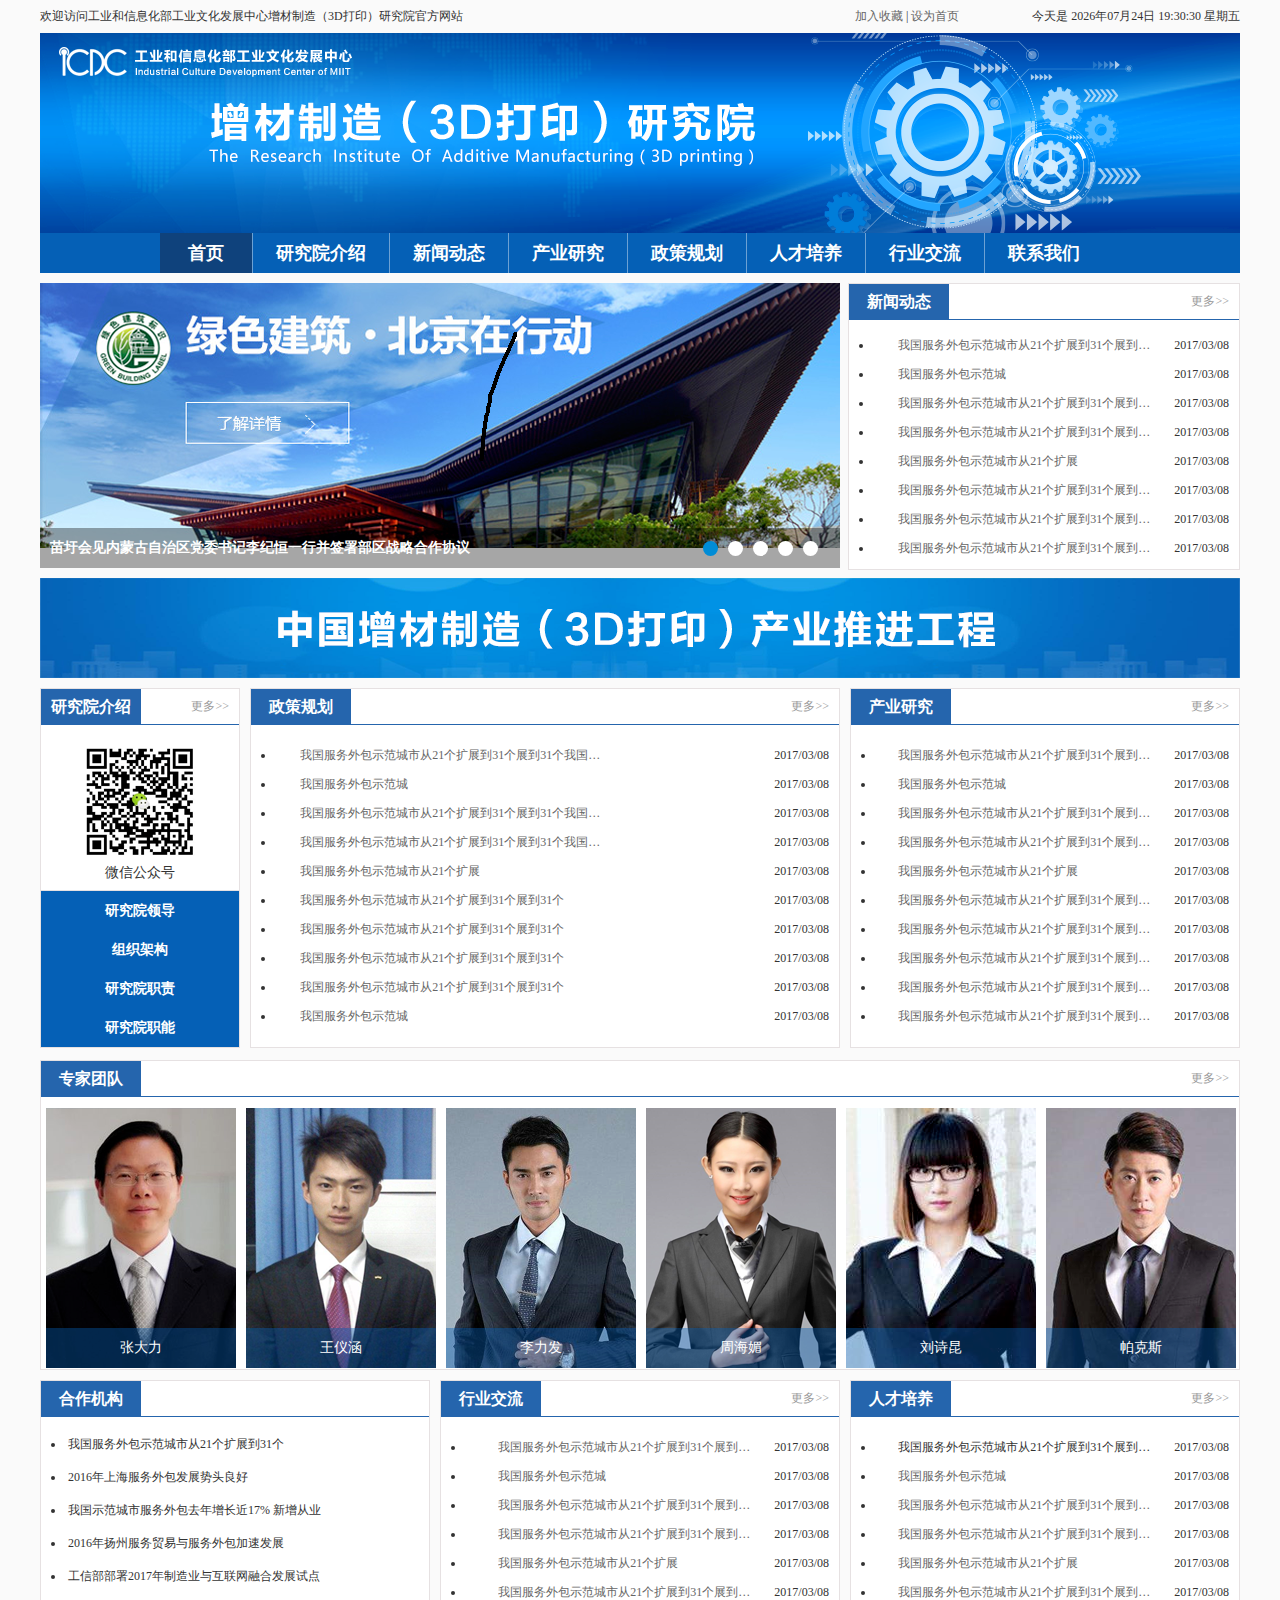
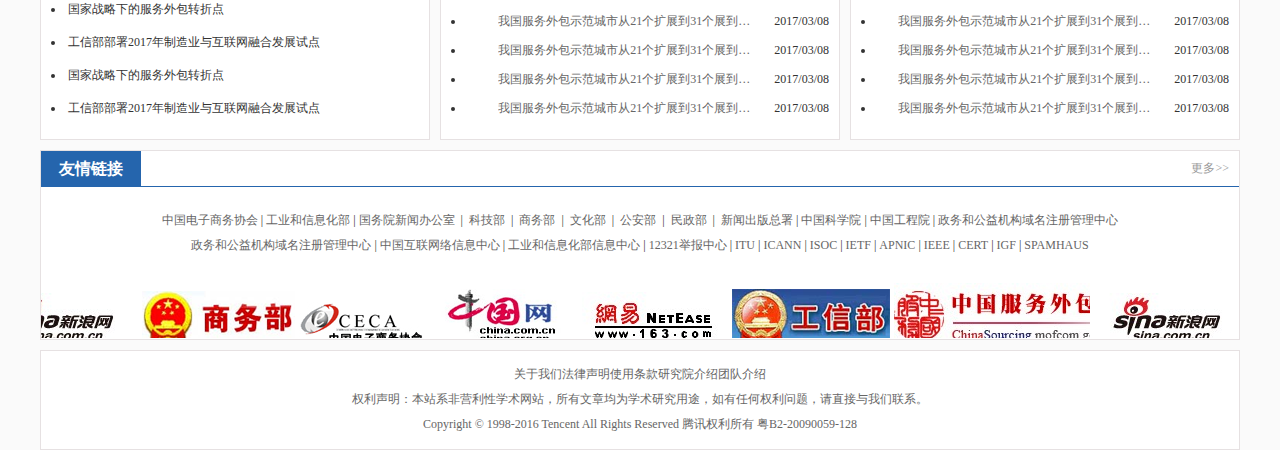
==== commit d86689a7: "HTML" ====
--- a/index.html
+++ b/index.html
@@ -65,19 +65,19 @@
 				<div class="institute_block10">
 					<div class="institute_block11">
 						<div class="institute_block12">新闻动态</div>
-						<a href="#"><div class="institute_block13">更多>></div></a>
+						<a href="xinwen.html"><div class="institute_block13">更多>></div></a>
 					</div>
 					<hr class="institute_block14" />
 					<div class="institute_block15">
 						<ul>
-							<li><span>2017/03/08</span><div class="text_size">我国服务外包示范城市从21个扩展到31个展到31个</div></li>
-							<li><span>2017/03/08</span><div class="text_size">我国服务外包示范城</div></li>
-							<li><span>2017/03/08</span><div class="text_size">我国服务外包示范城市从21个扩展到31个展到31个</div></li>
-							<li><span>2017/03/08</span><div class="text_size">我国服务外包示范城市从21个扩展到31个展到31个</div></li>
-							<li><span>2017/03/08</span><div class="text_size">我国服务外包示范城市从21个扩展</div></li>
-							<li><span>2017/03/08</span><div class="text_size">我国服务外包示范城市从21个扩展到31个展到31个</div></li>
-							<li><span>2017/03/08</span><div class="text_size">我国服务外包示范城市从21个扩展到31个展到31个</div></li>
-							<li><span>2017/03/08</span><div class="text_size">我国服务外包示范城市从21个扩展到31个展到31个</div></li>
+							<li><span>2017/03/08</span><a href="#"><div class="text_size">我国服务外包示范城市从21个扩展到31个展到31个</div></a></li>
+							<li><span>2017/03/08</span><a href="#"><div class="text_size">我国服务外包示范城</div></a></li>
+							<li><span>2017/03/08</span><a href="#"><div class="text_size">我国服务外包示范城市从21个扩展到31个展到31个</div></a></li>
+							<li><span>2017/03/08</span><a href="#"><div class="text_size">我国服务外包示范城市从21个扩展到31个展到31个</div></a></li>
+							<li><span>2017/03/08</span><a href="#"><div class="text_size">我国服务外包示范城市从21个扩展</div></a></li>
+							<li><span>2017/03/08</span><a href="#"><div class="text_size">我国服务外包示范城市从21个扩展到31个展到31个</div></a></li>
+							<li><span>2017/03/08</span><a href="#"><div class="text_size">我国服务外包示范城市从21个扩展到31个展到31个</div></a></li>
+							<li><span>2017/03/08</span><a href="#"><div class="text_size">我国服务外包示范城市从21个扩展到31个展到31个</div></a></li>
 						</ul>
 					</div>
 				</div>
@@ -89,7 +89,7 @@
 				<div class="institute_block18">
 					<div class="institute_block19">
 						<div class="institute_block12">研究院介绍</div>
-						<a href="#"><div class="institute_block13">更多>></div></a>
+						<a href="jieshao.html"><div class="institute_block13">更多>></div></a>
 					</div>
 					<hr class="institute_block14" />
 					<div class="institute_block21">
@@ -108,42 +108,42 @@
 				<div class="institute_block23">
 					<div class="institute_block24">
 						<div class="institute_block12">政策规划</div>
-						<a href="#"><div class="institute_block13">更多>></div></a>
+						<a href="zhengce.html"><div class="institute_block13">更多>></div></a>
 					</div>
 					<hr class="institute_block14" />
 					<div class="institute_block25">
 						<ul>
-							<li><span>2017/03/08</span><div class="text_size1">我国服务外包示范城市从21个扩展到31个展到31个我国服务外包示范城市从21个扩展到31个展到31个</div></li>
-							<li><span>2017/03/08</span><div class="text_size1">我国服务外包示范城</div></li>
-							<li><span>2017/03/08</span><div class="text_size1">我国服务外包示范城市从21个扩展到31个展到31个我国服务外包示范城市从21个扩展到31个展到31个</div></li>
-							<li><span>2017/03/08</span><div class="text_size1">我国服务外包示范城市从21个扩展到31个展到31个我国服务外包示范城市从21个扩展到31个展到31个</div></li>
-							<li><span>2017/03/08</span><div class="text_size1">我国服务外包示范城市从21个扩展</div></li>
-							<li><span>2017/03/08</span><div class="text_size1">我国服务外包示范城市从21个扩展到31个展到31个</div></li>
-							<li><span>2017/03/08</span><div class="text_size1">我国服务外包示范城市从21个扩展到31个展到31个</div></li>
-							<li><span>2017/03/08</span><div class="text_size1">我国服务外包示范城市从21个扩展到31个展到31个</div></li>
-							<li><span>2017/03/08</span><div class="text_size1">我国服务外包示范城市从21个扩展到31个展到31个</div></li>
-							<li><span>2017/03/08</span><div class="text_size1">我国服务外包示范城</div></li>
+							<li><span>2017/03/08</span><a href="#"><div class="text_size1">我国服务外包示范城市从21个扩展到31个展到31个我国服务外包示范城市从21个扩展到31个展到31个</div></a></li>
+							<li><span>2017/03/08</span><a href="#"><div class="text_size1">我国服务外包示范城</div></a></li>
+							<li><span>2017/03/08</span><a href="#"><div class="text_size1">我国服务外包示范城市从21个扩展到31个展到31个我国服务外包示范城市从21个扩展到31个展到31个</div></a></li>
+							<li><span>2017/03/08</span><a href="#"><div class="text_size1">我国服务外包示范城市从21个扩展到31个展到31个我国服务外包示范城市从21个扩展到31个展到31个</div></a></li>
+							<li><span>2017/03/08</span><a href="#"><div class="text_size1">我国服务外包示范城市从21个扩展</div></a></li>
+							<li><span>2017/03/08</span><a href="#"><div class="text_size1">我国服务外包示范城市从21个扩展到31个展到31个</div></a></li>
+							<li><span>2017/03/08</span><a href="#"><div class="text_size1">我国服务外包示范城市从21个扩展到31个展到31个</div></a></li>
+							<li><span>2017/03/08</span><a href="#"><div class="text_size1">我国服务外包示范城市从21个扩展到31个展到31个</div></a></li>
+							<li><span>2017/03/08</span><a href="#"><div class="text_size1">我国服务外包示范城市从21个扩展到31个展到31个</div></a></li>
+							<li><span>2017/03/08</span><a href="#"><div class="text_size1">我国服务外包示范城</div></a></li>
 						</ul>
 					</div>
 				</div>
 				<div class="institute_block26">
 					<div class="institute_block27">
 						<div class="institute_block12">产业研究</div>
-						<a href="#"><div class="institute_block13">更多>></div></a>
+						<a href="chanye.html"><div class="institute_block13">更多>></div></a>
 					</div>
 					<hr class="institute_block14" />
 					<div class="institute_block28">
 						<ul>
-							<li><span>2017/03/08</span><div class="text_size">我国服务外包示范城市从21个扩展到31个展到31个</div></li>
-							<li><span>2017/03/08</span><div class="text_size">我国服务外包示范城</div></li>
-							<li><span>2017/03/08</span><div class="text_size">我国服务外包示范城市从21个扩展到31个展到31个</div></li>
-							<li><span>2017/03/08</span><div class="text_size">我国服务外包示范城市从21个扩展到31个展到31个</div></li>
-							<li><span>2017/03/08</span><div class="text_size">我国服务外包示范城市从21个扩展</div></li>
-							<li><span>2017/03/08</span><div class="text_size">我国服务外包示范城市从21个扩展到31个展到31个</div></li>
-							<li><span>2017/03/08</span><div class="text_size">我国服务外包示范城市从21个扩展到31个展到31个</div></li>
-							<li><span>2017/03/08</span><div class="text_size">我国服务外包示范城市从21个扩展到31个展到31个</div></li>
-							<li><span>2017/03/08</span><div class="text_size">我国服务外包示范城市从21个扩展到31个展到31个</div></li>
-							<li><span>2017/03/08</span><div class="text_size">我国服务外包示范城市从21个扩展到31个展到31个</div></li>
+							<li><span>2017/03/08</span><a href="#"><div class="text_size">我国服务外包示范城市从21个扩展到31个展到31个</div></a></li>
+							<li><span>2017/03/08</span><a href="#"><div class="text_size">我国服务外包示范城</div></a></li>
+							<li><span>2017/03/08</span><a href="#"><div class="text_size">我国服务外包示范城市从21个扩展到31个展到31个</div></a></li>
+							<li><span>2017/03/08</span><a href="#"><div class="text_size">我国服务外包示范城市从21个扩展到31个展到31个</div></a></li>
+							<li><span>2017/03/08</span><a href="#"><div class="text_size">我国服务外包示范城市从21个扩展</div></a></li>
+							<li><span>2017/03/08</span><a href="#"><div class="text_size">我国服务外包示范城市从21个扩展到31个展到31个</div></a></li>
+							<li><span>2017/03/08</span><a href="#"><div class="text_size">我国服务外包示范城市从21个扩展到31个展到31个</div></a></li>
+							<li><span>2017/03/08</span><a href="#"><div class="text_size">我国服务外包示范城市从21个扩展到31个展到31个</div></a></li>
+							<li><span>2017/03/08</span><a href="#"><div class="text_size">我国服务外包示范城市从21个扩展到31个展到31个</div></a></li>
+							<li><span>2017/03/08</span><a href="#"><div class="text_size">我国服务外包示范城市从21个扩展到31个展到31个</div></a></li>
 						</ul>
 					</div>
 				</div>
@@ -151,7 +151,7 @@
 			<div class="institute_block29">
 				<div class="institute_block30">
 					<div class="institute_block12">专家团队</div>
-					<a href="#"><div class="institute_block13">更多>></div></a>
+					<a href="zhuanjia.html"><div class="institute_block13">更多>></div></a>
 				</div>
 				<hr class="institute_block14" />
 				<div class="institute_block31">
@@ -192,7 +192,6 @@
 				<div class="institute_block37">
 					<div class="institute_block27">
 						<div class="institute_block12">合作机构</div>
-						<a href="#"><div class="institute_block13">更多>></div></a>
 					</div>
 					<hr class="institute_block14" />
 					<div class="institute_block38">
@@ -212,42 +211,42 @@
 				<div class="institute_block39">
 					<div class="institute_block40">
 						<div class="institute_block12">行业交流</div>
-						<a href="#"><div class="institute_block13">更多>></div></a>
+						<a href="hangye.html"><div class="institute_block13">更多>></div></a>
 					</div>
 					<hr class="institute_block14" />
 					<div class="institute_block41">
 						<ul>
-							<li><span>2017/03/08</span><div class="text_size">我国服务外包示范城市从21个扩展到31个展到31个</div></li>
-							<li><span>2017/03/08</span><div class="text_size">我国服务外包示范城</div></li>
-							<li><span>2017/03/08</span><div class="text_size">我国服务外包示范城市从21个扩展到31个展到31个</div></li>
-							<li><span>2017/03/08</span><div class="text_size">我国服务外包示范城市从21个扩展到31个展到31个</div></li>
-							<li><span>2017/03/08</span><div class="text_size">我国服务外包示范城市从21个扩展</div></li>
-							<li><span>2017/03/08</span><div class="text_size">我国服务外包示范城市从21个扩展到31个展到31个</div></li>
-							<li><span>2017/03/08</span><div class="text_size">我国服务外包示范城市从21个扩展到31个展到31个</div></li>
-							<li><span>2017/03/08</span><div class="text_size">我国服务外包示范城市从21个扩展到31个展到31个</div></li>
-							<li><span>2017/03/08</span><div class="text_size">我国服务外包示范城市从21个扩展到31个展到31个</div></li>
-							<li><span>2017/03/08</span><div class="text_size">我国服务外包示范城市从21个扩展到31个展到31个</div></li>
+							<li><span>2017/03/08</span><a href="#"><div class="text_size">我国服务外包示范城市从21个扩展到31个展到31个</div></a></li>
+							<li><span>2017/03/08</span><a href="#"><div class="text_size">我国服务外包示范城</div></a></li>
+							<li><span>2017/03/08</span><a href="#"><div class="text_size">我国服务外包示范城市从21个扩展到31个展到31个</div></a></li>
+							<li><span>2017/03/08</span><a href="#"><div class="text_size">我国服务外包示范城市从21个扩展到31个展到31个</div></a></li>
+							<li><span>2017/03/08</span><a href="#"><div class="text_size">我国服务外包示范城市从21个扩展</div></a></li>
+							<li><span>2017/03/08</span><a href="#"><div class="text_size">我国服务外包示范城市从21个扩展到31个展到31个</div></a></li>
+							<li><span>2017/03/08</span><a href="#"><div class="text_size">我国服务外包示范城市从21个扩展到31个展到31个</div></a></li>
+							<li><span>2017/03/08</span><a href="#"><div class="text_size">我国服务外包示范城市从21个扩展到31个展到31个</div></a></li>
+							<li><span>2017/03/08</span><a href="#"><div class="text_size">我国服务外包示范城市从21个扩展到31个展到31个</div></a></li>
+							<li><span>2017/03/08</span><a href="#"><div class="text_size">我国服务外包示范城市从21个扩展到31个展到31个</div></a></li>
 						</ul>
 					</div>
 				</div>
 				<div class="institute_block26">
 					<div class="institute_block27">
 						<div class="institute_block12">人才培养</div>
-						<a href="#"><div class="institute_block13">更多>></div></a>
+						<a href="rencai.html"><div class="institute_block13">更多>></div></a>
 					</div>
 					<hr class="institute_block14" />
 					<div class="institute_block28">
 						<ul>
-							<li><span>2017/03/08</span><div class="text_size">我国服务外包示范城市从21个扩展到31个展到31个</div></li>
-							<li><span>2017/03/08</span><div class="text_size">我国服务外包示范城</div></li>
-							<li><span>2017/03/08</span><div class="text_size">我国服务外包示范城市从21个扩展到31个展到31个</div></li>
-							<li><span>2017/03/08</span><div class="text_size">我国服务外包示范城市从21个扩展到31个展到31个</div></li>
-							<li><span>2017/03/08</span><div class="text_size">我国服务外包示范城市从21个扩展</div></li>
-							<li><span>2017/03/08</span><div class="text_size">我国服务外包示范城市从21个扩展到31个展到31个</div></li>
-							<li><span>2017/03/08</span><div class="text_size">我国服务外包示范城市从21个扩展到31个展到31个</div></li>
-							<li><span>2017/03/08</span><div class="text_size">我国服务外包示范城市从21个扩展到31个展到31个</div></li>
-							<li><span>2017/03/08</span><div class="text_size">我国服务外包示范城市从21个扩展到31个展到31个</div></li>
-							<li><span>2017/03/08</span><div class="text_size">我国服务外包示范城市从21个扩展到31个展到31个</div></li>
+							<li><span>2017/03/08</span><div class="text_size">我国服务外包示范城市从21个扩展到31个展到31个</div></a></li>
+							<li><span>2017/03/08</span><a href="#"><div class="text_size">我国服务外包示范城</div></a></li>
+							<li><span>2017/03/08</span><a href="#"><div class="text_size">我国服务外包示范城市从21个扩展到31个展到31个</div></a></li>
+							<li><span>2017/03/08</span><a href="#"><div class="text_size">我国服务外包示范城市从21个扩展到31个展到31个</div></a></li>
+							<li><span>2017/03/08</span><a href="#"><div class="text_size">我国服务外包示范城市从21个扩展</div></a></li>
+							<li><span>2017/03/08</span><a href="#"><div class="text_size">我国服务外包示范城市从21个扩展到31个展到31个</div></a></li>
+							<li><span>2017/03/08</span><a href="#"><div class="text_size">我国服务外包示范城市从21个扩展到31个展到31个</div></a></li>
+							<li><span>2017/03/08</span><a href="#"><div class="text_size">我国服务外包示范城市从21个扩展到31个展到31个</div></a></li>
+							<li><span>2017/03/08</span><a href="#"><div class="text_size">我国服务外包示范城市从21个扩展到31个展到31个</div></a></li>
+							<li><span>2017/03/08</span><a href="#"><div class="text_size">我国服务外包示范城市从21个扩展到31个展到31个</div></a></li>
 						</ul>
 					</div>
 				</div>
--- a/css/style.css
+++ b/css/style.css
@@ -281,7 +281,6 @@
 	font-size: 12px;
 	color: #333333;
 	line-height: 29px;
-	cursor: pointer;
 }
 .institute_block25 ul li span{float: right;}
 .institute_block26{
@@ -311,7 +310,6 @@
 	font-size: 12px;
 	color: #333333;
 	line-height: 29px;
-	cursor: pointer;
 }
 .institute_block28 ul li span{float: right;}
 .institute_block29{
@@ -398,9 +396,9 @@
 	font-size: 12px;
 	color: #333333;
 	line-height: 33px;
-	cursor: pointer;
-}
-.institute_block38 ul li:hover{text-decoration: underline;color: #0560B6;}
+	
+}
+
 .institute_block39{
 	width: 398px;
 	height: 358px;
@@ -428,7 +426,6 @@
 	font-size: 12px;
 	color: #333333;
 	line-height: 29px;
-	cursor: pointer;
 }
 .institute_block41 ul li span{float: right;}
 .institute_block42{
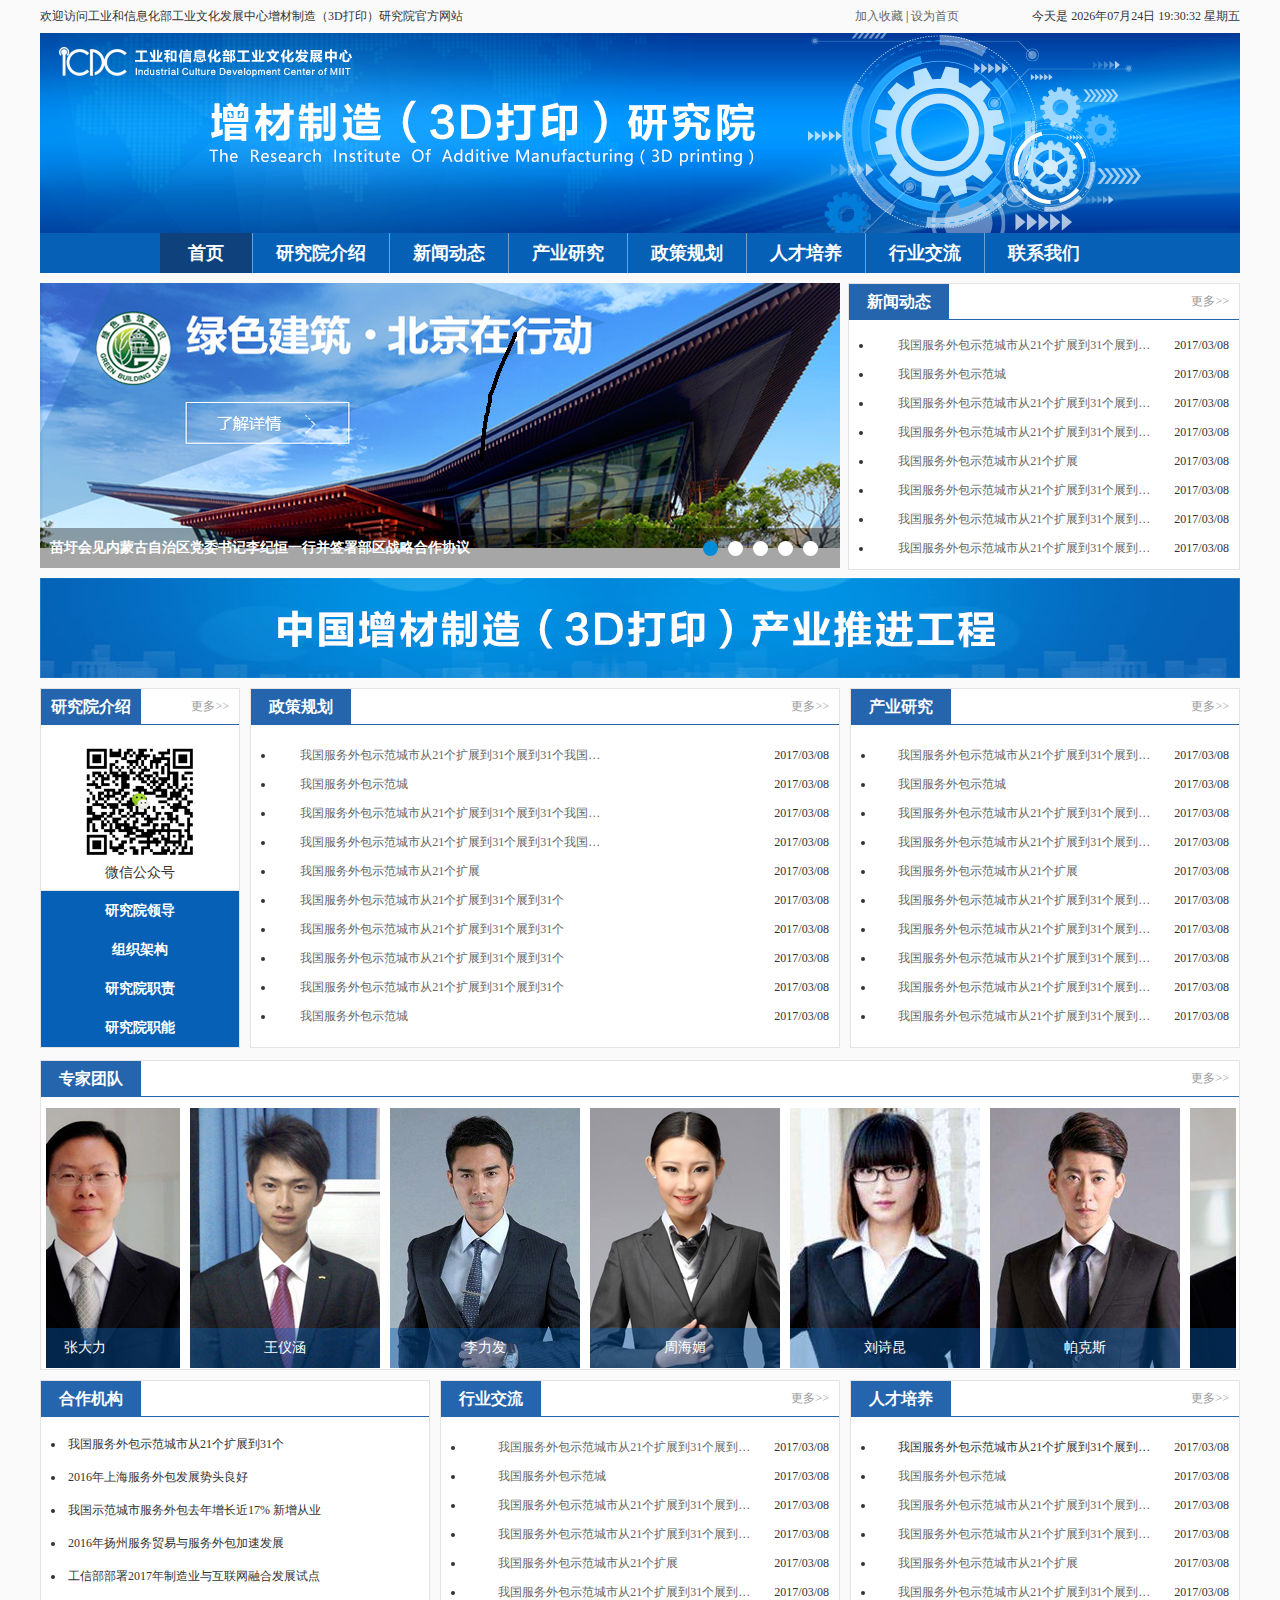
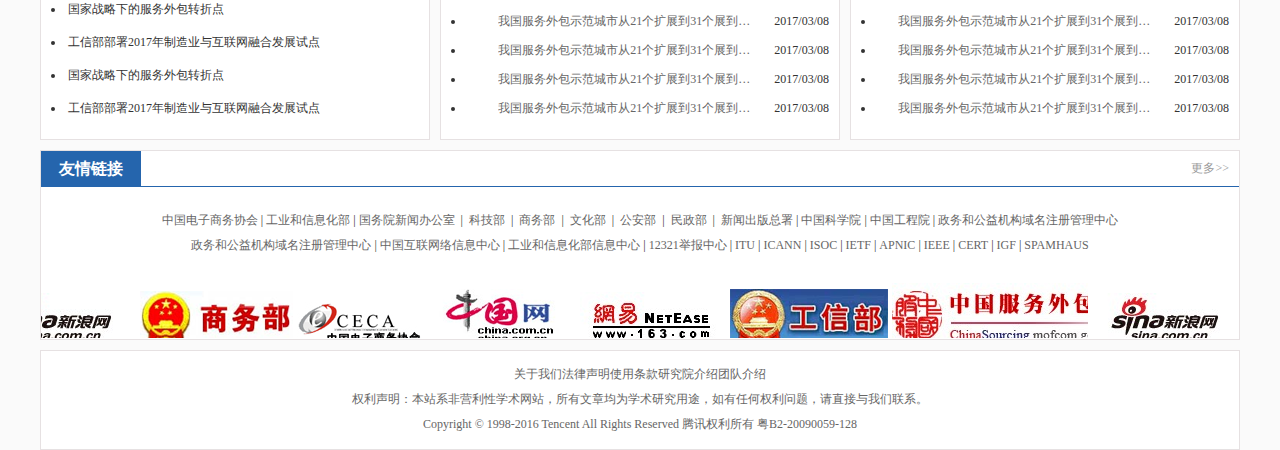
==== commit a8c64a3a: "11" ====
--- a/index.html
+++ b/index.html
@@ -154,36 +154,71 @@
 					<a href="zhuanjia.html"><div class="institute_block13">更多>></div></a>
 				</div>
 				<hr class="institute_block14" />
-				<div class="institute_block31">
-					<div class="institute_block32">
-						<img src="img/zhuanjia1.png" />
-						<div class="institute_block33"></div>
-						<div class="institute_block34">张大力</div>
-					</div>
-					<div class="institute_block32">
-						<img src="img/zhuanjia2.png" />
-						<div class="institute_block33"></div>
-						<div class="institute_block34">王仪涵</div>
-					</div>
-					<div class="institute_block32">
-						<img src="img/zhuanjia3.png" />
-						<div class="institute_block33"></div>
-						<div class="institute_block34">李力发</div>
-					</div>
-					<div class="institute_block32">
-						<img src="img/zhuanjia4.png" />
-						<div class="institute_block33"></div>
-						<div class="institute_block34">周海媚</div>
-					</div>
-					<div class="institute_block32">
-						<img src="img/zhuanjia5.png" />
-						<div class="institute_block33"></div>
-						<div class="institute_block34">刘诗昆</div>
-					</div>
-					<div class="institute_block35">
-						<img src="img/zhuanjia6.png" />
-						<div class="institute_block33"></div>
-						<div class="institute_block34">帕克斯</div>
+				<div class="institute_block31" id="index_zhuanjia">
+					<div class="index_zhuanjia2">
+						<div id="index_zhuanjia1" style="float: left;">
+							<div class="institute_block32">
+								<img src="img/zhuanjia1.png" />
+								<div class="institute_block33"></div>
+								<div class="institute_block34">张大力</div>
+							</div>
+							<div class="institute_block32">
+								<img src="img/zhuanjia2.png" />
+								<div class="institute_block33"></div>
+								<div class="institute_block34">王仪涵</div>
+							</div>
+							<div class="institute_block32">
+								<img src="img/zhuanjia3.png" />
+								<div class="institute_block33"></div>
+								<div class="institute_block34">李力发</div>
+							</div>
+							<div class="institute_block32">
+								<img src="img/zhuanjia4.png" />
+								<div class="institute_block33"></div>
+								<div class="institute_block34">周海媚</div>
+							</div>
+							<div class="institute_block32">
+								<img src="img/zhuanjia5.png" />
+								<div class="institute_block33"></div>
+								<div class="institute_block34">刘诗昆</div>
+							</div>
+							<div class="institute_block32">
+								<img src="img/zhuanjia6.png" />
+								<div class="institute_block33"></div>
+								<div class="institute_block34">帕克斯</div>
+							</div>
+							<div class="institute_block32">
+								<img src="img/zhuanjia1.png" />
+								<div class="institute_block33"></div>
+								<div class="institute_block34">张大力</div>
+							</div>
+							<div class="institute_block32">
+								<img src="img/zhuanjia2.png" />
+								<div class="institute_block33"></div>
+								<div class="institute_block34">王仪涵</div>
+							</div>
+							<div class="institute_block32">
+								<img src="img/zhuanjia3.png" />
+								<div class="institute_block33"></div>
+								<div class="institute_block34">李力发</div>
+							</div>
+							<div class="institute_block32">
+								<img src="img/zhuanjia4.png" />
+								<div class="institute_block33"></div>
+								<div class="institute_block34">周海媚</div>
+							</div>
+							<div class="institute_block32">
+								<img src="img/zhuanjia5.png" />
+								<div class="institute_block33"></div>
+								<div class="institute_block34">刘诗昆</div>
+							</div>
+							<div class="institute_block32">
+								<img src="img/zhuanjia6.png" />
+								<div class="institute_block33"></div>
+								<div class="institute_block34">帕克斯</div>
+							</div>
+						</div>
+						<div id="index_zhuanjia2" style="float: left;"></div>
 					</div>
 				</div>
 			</div>
@@ -294,6 +329,25 @@
 		</div>
 		<script type="text/javascript"> 
 			//底下滚动
+			var speed1=15; 
+			var tab3=document.getElementById("index_zhuanjia"); 
+			var tab4=document.getElementById("index_zhuanjia1"); 
+			var tab5=document.getElementById("index_zhuanjia2"); 
+			tab5.innerHTML=tab4.innerHTML; 
+			function Marquee1(){ 
+				if(tab5.offsetWidth-tab3.scrollLeft<=0) 
+					tab3.scrollLeft-=tab4.offsetWidth 
+				else{ 
+					tab3.scrollLeft++; 
+				} 
+			} 
+			var MyMar1=setInterval(Marquee1,speed1); 
+			tab3.onmouseover=function() {clearInterval(MyMar1)}; 
+			tab3.onmouseout=function() {MyMar1=setInterval(Marquee1,speed1)}; 
+		</script> 
+		
+		<script type="text/javascript"> 
+			//底下滚动
 			var speed=15; 
 			var tab=document.getElementById("demo"); 
 			var tab1=document.getElementById("demo1"); 
@@ -309,8 +363,8 @@
 			var MyMar=setInterval(Marquee,speed); 
 			tab.onmouseover=function() {clearInterval(MyMar)}; 
 			tab.onmouseout=function() {MyMar=setInterval(Marquee,speed)}; 
-			var date=new Date();
-		</script> 
+		</script>
+		
 
 		<script type="text/javascript">
 			//轮播调用的代码
--- a/css/style.css
+++ b/css/style.css
@@ -329,6 +329,11 @@
 	height: 260px;
 	margin-left: 5px;
 	margin-top: 10px;
+	overflow: hidden;
+}
+.index_zhuanjia2{
+	float: left; 
+	width: 800%;
 }
 .institute_block32{
 	width: 190px;
@@ -678,3 +683,127 @@
   	-webkit-border-radius: 10px; /* Safari 和 Chrome */
 }
 .xinwen_block12:hover{background-color: #0560b6;color: #FFFFFF;}
+
+/*news开始*/
+.news_middle_bg{
+	width: 1178px;
+	height: auto;
+	min-height: 500px;
+	border: 1px solid #e6e1e2;
+	margin-top: 10px;
+	background-color:#ffffff;
+	padding: 10px;
+}
+.news_middle_text_bg{
+	width: 1176px;
+	height: auto;
+	min-height: 500px;
+	border: 1px solid #e6e1e2;
+	background-color:#ffffff;
+}
+.news_article_title{
+	width: 1176px;
+	height: 30px;
+	line-height: 30px;
+	margin-top: 40px;
+	color: #333333;
+	font-size: 20px;
+	font-weight: bold;
+	text-align: center;
+}
+.news_article_author{
+	width: 1176px;
+	height: 20px;
+	line-height: 20px;
+	color: #333333;
+	font-size: 12px;
+	text-align: center;
+}
+.news_middle_text{
+	width: 1055px;
+	height: auto;
+	margin: 0 auto;
+}
+.news_line{
+	height:1px;
+	border:none;
+	border-top:1px solid #e6e1e2;
+	margin-top: 15px;
+}
+.news_middle_text p{
+	text-indent: 2em;
+	margin-top: 30px;
+	color: #333333;
+	font-size: 14px;
+	font-family: "宋体";
+	line-height: 1.714;
+	letter-spacing: 0.75px;
+}
+.news_article_pic{	
+	margin-top: 30px;
+	line-height: 1.714;
+	text-align: center;
+}
+.news_article_kongbai{
+	height: 150px;
+}
+
+/*jieshao开始*/
+.jieshao_bg{
+	width: 1178px;
+	height: auto;
+	border: 1px solid #e6e1e2;
+	margin-top: 10px;
+	background-color:#ffffff;
+	padding: 10px;
+}
+.jieshao_bg2{
+	width: 1178px;
+	height: auto;
+	min-height: 500px;
+}
+.jieshao_left_bg{
+	width: 876px;
+	height: auto;
+	min-height: 500px;
+	border: 1px solid #e6e1e2;
+	background-color:#ffffff;
+	float: left;
+}
+.jieshao_right_bg{
+	height: auto;
+	min-height: 500px;
+	width: 288px;
+	border: 1px solid #e6e1e2;
+	background-color:#ffffff;
+	float: left;
+	margin-left: 10px;
+}
+.jieshao_left_title{
+	width: 876px;
+	height: 35px;
+	line-height: 35px;
+}
+.jieshao_left_article_bg{
+	width: 770px;
+	margin: 0 auto;
+}
+.jieshao_left_article_title{
+	width: 770px;
+	height: 30px;
+	line-height: 30px;
+	font-size: 20px;
+	color: #333333;
+	font-weight: bold;
+	margin-top: 45px;
+	margin-bottom: 25px;
+}
+.jieshao_left_article_bg p{
+	margin-bottom: 30px;
+	font-size: 16px;
+	color: #333333;
+	font-family: "宋体";
+	line-height: 1.5;
+	text-indent: 2em;
+}
+
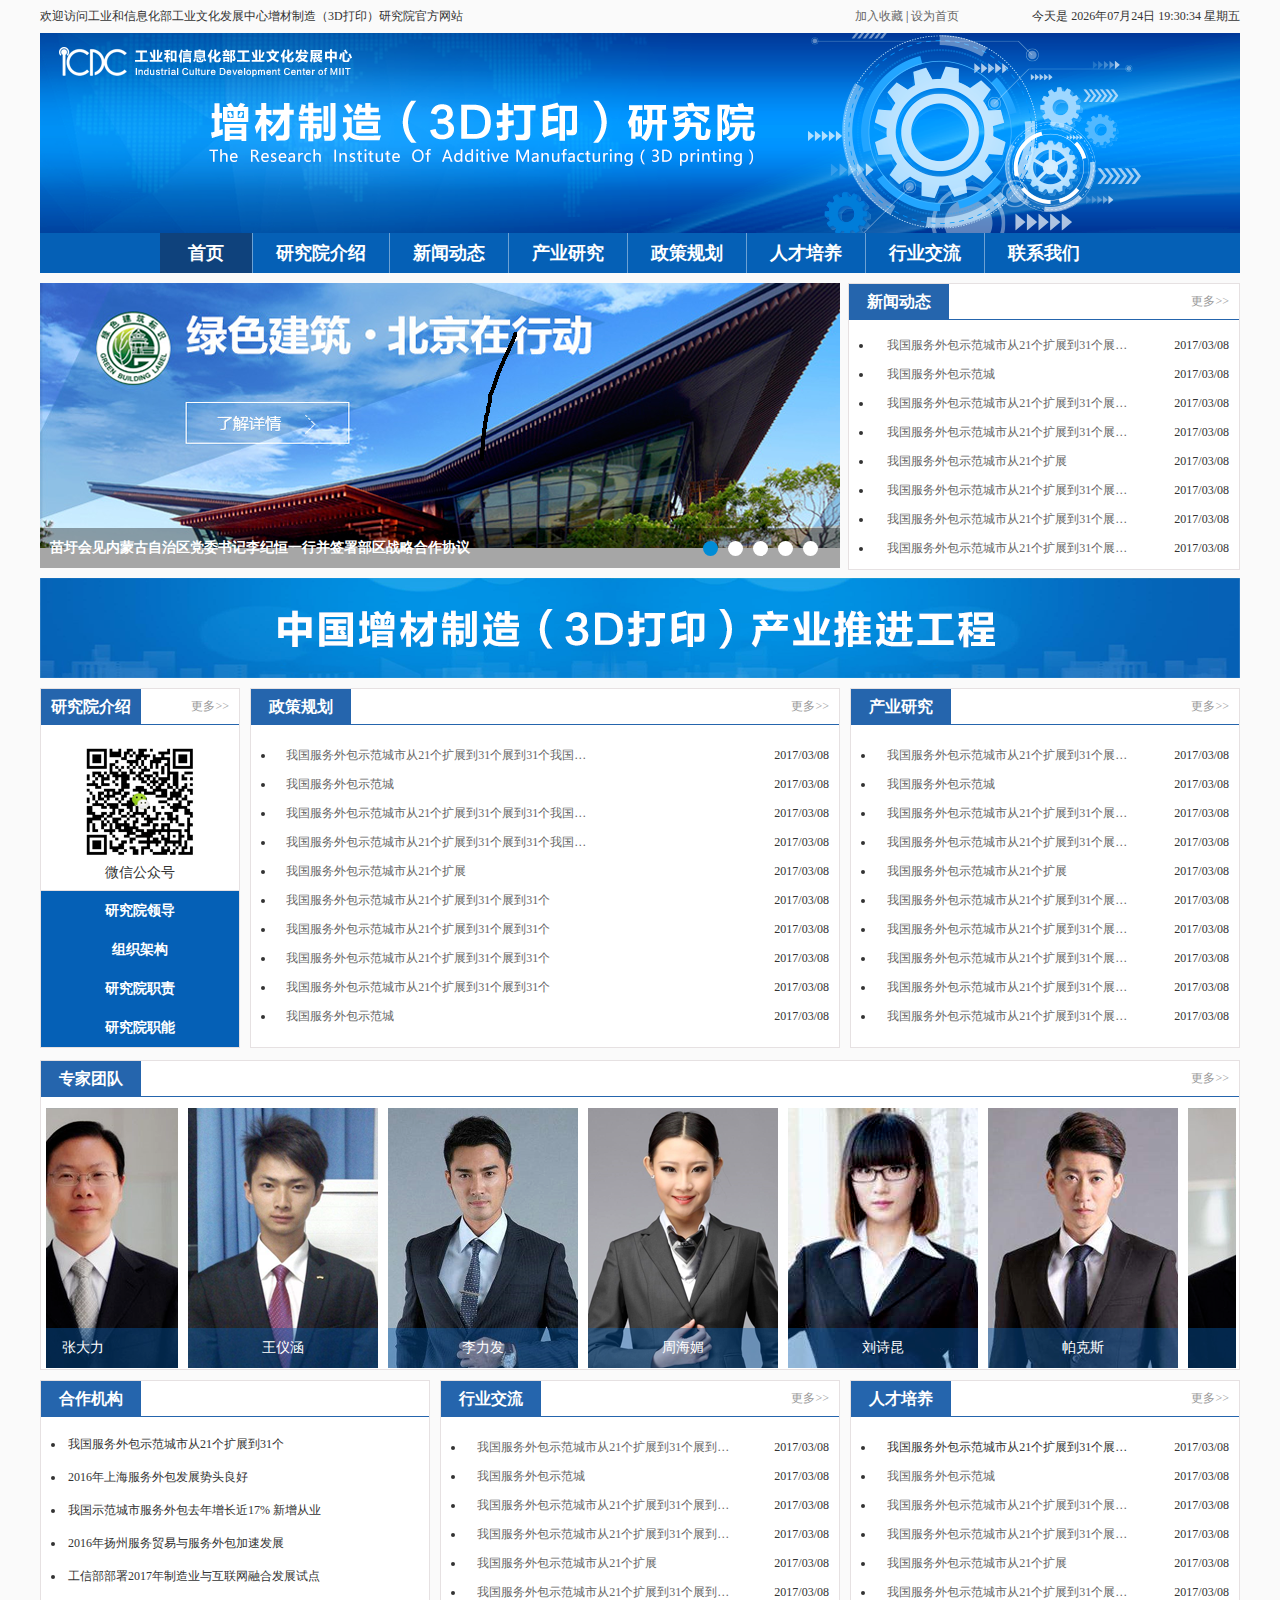
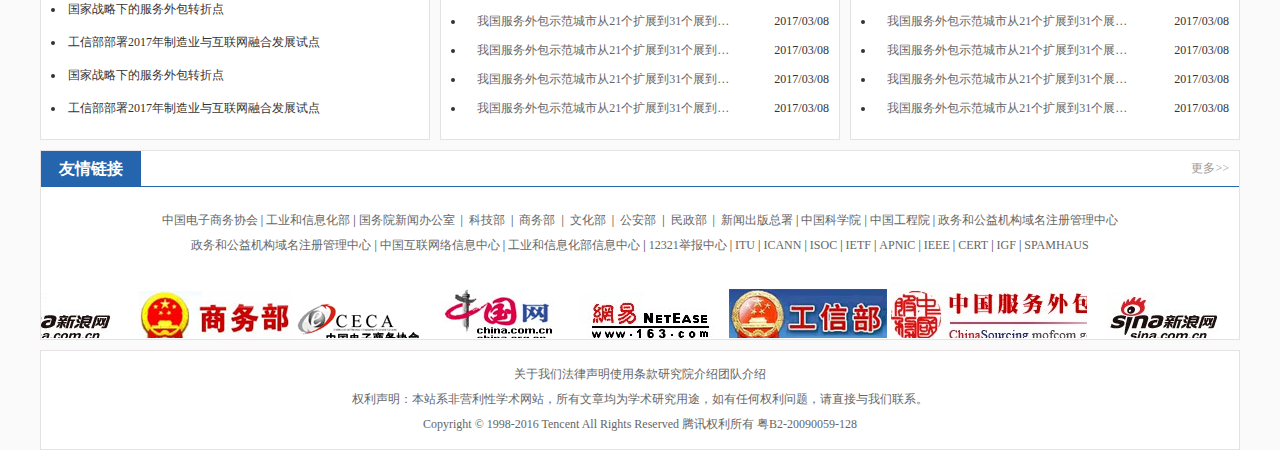
==== commit e5ab5847: "11" ====
--- a/index.html
+++ b/index.html
@@ -251,16 +251,16 @@
 					<hr class="institute_block14" />
 					<div class="institute_block41">
 						<ul>
-							<li><span>2017/03/08</span><a href="#"><div class="text_size">我国服务外包示范城市从21个扩展到31个展到31个</div></a></li>
-							<li><span>2017/03/08</span><a href="#"><div class="text_size">我国服务外包示范城</div></a></li>
-							<li><span>2017/03/08</span><a href="#"><div class="text_size">我国服务外包示范城市从21个扩展到31个展到31个</div></a></li>
-							<li><span>2017/03/08</span><a href="#"><div class="text_size">我国服务外包示范城市从21个扩展到31个展到31个</div></a></li>
-							<li><span>2017/03/08</span><a href="#"><div class="text_size">我国服务外包示范城市从21个扩展</div></a></li>
-							<li><span>2017/03/08</span><a href="#"><div class="text_size">我国服务外包示范城市从21个扩展到31个展到31个</div></a></li>
-							<li><span>2017/03/08</span><a href="#"><div class="text_size">我国服务外包示范城市从21个扩展到31个展到31个</div></a></li>
-							<li><span>2017/03/08</span><a href="#"><div class="text_size">我国服务外包示范城市从21个扩展到31个展到31个</div></a></li>
-							<li><span>2017/03/08</span><a href="#"><div class="text_size">我国服务外包示范城市从21个扩展到31个展到31个</div></a></li>
-							<li><span>2017/03/08</span><a href="#"><div class="text_size">我国服务外包示范城市从21个扩展到31个展到31个</div></a></li>
+							<li><span>2017/03/08</span><a href="#"><div class="text_size4">我国服务外包示范城市从21个扩展到31个展到31个</div></a></li>
+							<li><span>2017/03/08</span><a href="#"><div class="text_size4">我国服务外包示范城</div></a></li>
+							<li><span>2017/03/08</span><a href="#"><div class="text_size4">我国服务外包示范城市从21个扩展到31个展到31个</div></a></li>
+							<li><span>2017/03/08</span><a href="#"><div class="text_size4">我国服务外包示范城市从21个扩展到31个展到31个</div></a></li>
+							<li><span>2017/03/08</span><a href="#"><div class="text_size4">我国服务外包示范城市从21个扩展</div></a></li>
+							<li><span>2017/03/08</span><a href="#"><div class="text_size4">我国服务外包示范城市从21个扩展到31个展到31个</div></a></li>
+							<li><span>2017/03/08</span><a href="#"><div class="text_size4">我国服务外包示范城市从21个扩展到31个展到31个</div></a></li>
+							<li><span>2017/03/08</span><a href="#"><div class="text_size4">我国服务外包示范城市从21个扩展到31个展到31个</div></a></li>
+							<li><span>2017/03/08</span><a href="#"><div class="text_size4">我国服务外包示范城市从21个扩展到31个展到31个</div></a></li>
+							<li><span>2017/03/08</span><a href="#"><div class="text_size4">我国服务外包示范城市从21个扩展到31个展到31个</div></a></li>
 						</ul>
 					</div>
 				</div>
@@ -352,7 +352,7 @@
 			var tab=document.getElementById("demo"); 
 			var tab1=document.getElementById("demo1"); 
 			var tab2=document.getElementById("demo2"); 
-			tab2.innerHTML=tab1.innerHTML; 
+			tab2.innerHTML=tab1.innerHTML;
 			function Marquee(){ 
 				if(tab2.offsetWidth-tab.scrollLeft<=0) 
 					tab.scrollLeft-=tab1.offsetWidth 
--- a/css/style.css
+++ b/css/style.css
@@ -401,7 +401,6 @@
 	font-size: 12px;
 	color: #333333;
 	line-height: 33px;
-	
 }
 
 .institute_block39{
@@ -495,30 +494,33 @@
 	overflow: hidden; 
 	text-overflow: ellipsis;
 	white-space: nowrap;
-	width: 21em;
+	width: 250px;
 	word-break: keep-all;
 	float:right;
-	margin-right: 2em;
+	margin-right: 37px;
+	margin-left: -30px;
 }
 .text_size:hover{text-decoration: underline;color: #0560B6;}
 .text_size1{
 	overflow: hidden; 
 	text-overflow: ellipsis;
 	white-space: nowrap;
-	width: 25em;
+	width: 300px;
 	word-break: keep-all;
 	float:right;
-	margin-right: 14.5em;
+	margin-right: 188px;
+	margin-left: -30px;
 }
 .text_size1:hover{text-decoration: underline;color: #0560B6;}
 .text_size2{
 	overflow: hidden; 
 	text-overflow: ellipsis;
 	white-space: nowrap;
-	width: 36em;
+	width: 450px;
 	word-break: keep-all;
 	float:right;
-	margin-right: 16em;
+	margin-right: 300px;
+	margin-left: -20px;
 	font-family: "宋体";
 }
 .text_size2:hover{text-decoration: underline;color: #0560B6;}
@@ -526,13 +528,25 @@
 	overflow: hidden; 
 	text-overflow: ellipsis;
 	white-space: nowrap;
-	width: 19em;
+	width: 230px;
 	word-break: keep-all;
 	float:right;
-	margin-right: 35px;
+	margin-right: 42px;
+	margin-left: -20px;
 	font-family: "宋体";
 }
 .text_size3:hover{text-decoration: underline;color: #0560B6;}
+.text_size4{
+	overflow: hidden; 
+	text-overflow: ellipsis;
+	white-space: nowrap;
+	width: 255px;
+	word-break: keep-all;
+	float:right;
+	margin-right: 42px;
+	margin-left: -30px;
+}
+.text_size4:hover{text-decoration: underline;color: #0560B6;}
 
 /*xinwen*/
 .xinwen_block1{
@@ -702,7 +716,7 @@
 	background-color:#ffffff;
 }
 .news_article_title{
-	width: 1176px;
+	width: 1055px;
 	height: 30px;
 	line-height: 30px;
 	margin-top: 40px;
@@ -712,7 +726,7 @@
 	text-align: center;
 }
 .news_article_author{
-	width: 1176px;
+	width: 1055px;
 	height: 20px;
 	line-height: 20px;
 	color: #333333;
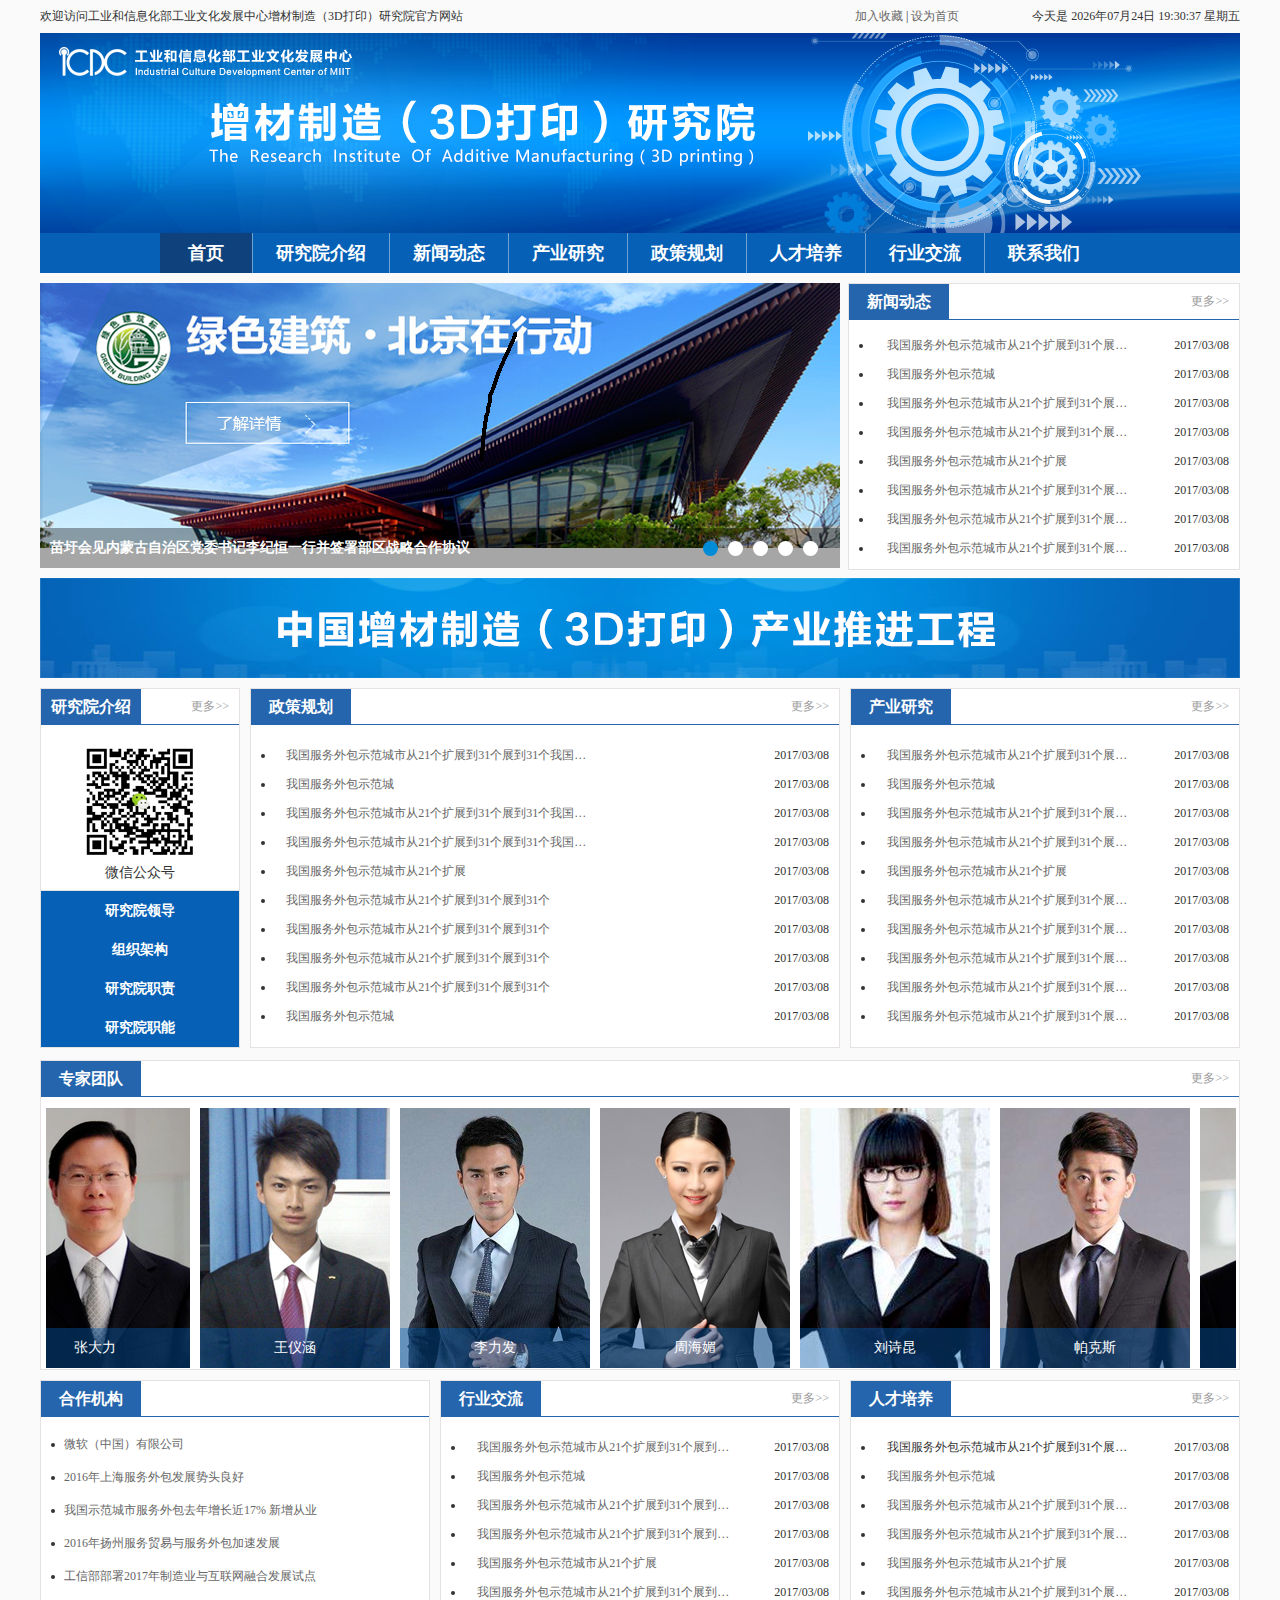
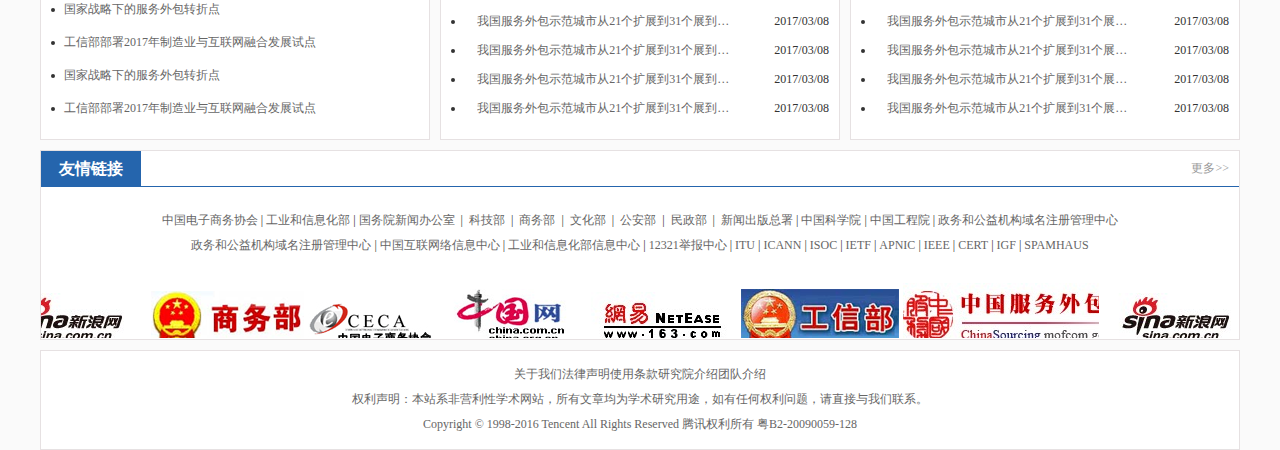
==== commit dab3a77b: "完成" ====
--- a/index.html
+++ b/index.html
@@ -231,15 +231,15 @@
 					<hr class="institute_block14" />
 					<div class="institute_block38">
 						<ul>
-							<li>我国服务外包示范城市从21个扩展到31个</li>
-							<li>2016年上海服务外包发展势头良好</li>
-							<li>我国示范城市服务外包去年增长近17% 新增从业</li>
-							<li>2016年扬州服务贸易与服务外包加速发展</li>
-							<li>工信部部署2017年制造业与互联网融合发展试点</li>
-							<li>国家战略下的服务外包转折点</li>
-							<li>工信部部署2017年制造业与互联网融合发展试点</li>
-							<li>国家战略下的服务外包转折点</li>
-							<li>工信部部署2017年制造业与互联网融合发展试点</li>
+							<li><a href="#"><div class="text_size5">微软（中国）有限公司</div></a></li>
+							<li><a href="#"><div class="text_size5">2016年上海服务外包发展势头良好</div></a></li>
+							<li><a href="#"><div class="text_size5">我国示范城市服务外包去年增长近17% 新增从业</div></a></li>
+							<li><a href="#"><div class="text_size5">2016年扬州服务贸易与服务外包加速发展</div></a></li>
+							<li><a href="#"><div class="text_size5">工信部部署2017年制造业与互联网融合发展试点</div></a></li>
+							<li><a href="#"><div class="text_size5">国家战略下的服务外包转折点</div></a></li>
+							<li><a href="#"><div class="text_size5">工信部部署2017年制造业与互联网融合发展试点</div></a></li>
+							<li><a href="#"><div class="text_size5">国家战略下的服务外包转折点</div></a></li>
+							<li><a href="#"><div class="text_size5">工信部部署2017年制造业与互联网融合发展试点</div></a></li>
 						</ul>
 					</div>
 				</div>
--- a/css/style.css
+++ b/css/style.css
@@ -402,7 +402,6 @@
 	color: #333333;
 	line-height: 33px;
 }
-
 .institute_block39{
 	width: 398px;
 	height: 358px;
@@ -547,6 +546,13 @@
 	margin-left: -30px;
 }
 .text_size4:hover{text-decoration: underline;color: #0560B6;}
+.text_size5{
+	width: 340px;
+	float:right;
+	margin-right: 15px;
+	margin-left: -15px;
+}
+.text_size5:hover{text-decoration: underline;color: #0560B6;}
 
 /*xinwen*/
 .xinwen_block1{
@@ -716,7 +722,9 @@
 	background-color:#ffffff;
 }
 .news_article_title{
+
 	width: 1055px;
+
 	height: 30px;
 	line-height: 30px;
 	margin-top: 40px;
@@ -821,3 +829,108 @@
 	text-indent: 2em;
 }
 
+.chanye-wechat{
+	width: 288px;
+	height: 116px;
+	text-align: center;
+}
+.chanye-wechat-txt{
+	height: 20px;
+	width: 288px;
+	text-align: center;
+	color: #333333;
+	font-size: 14px;
+}
+.chanye-right-lianxi{
+	width: 268px;
+	height: 185px;
+	margin-left: 10px;
+	margin-top: 20px;
+	font-size: 16px;
+	color: #333333;
+	font-family: "微软雅黑";
+}
+.chanye-right-lianxi-title{
+	width: 268px;
+	height: 20px;
+	font-weight: bold;
+	margin-bottom: 20px;
+}
+.chanye-right-lianxi-address{
+	width: 268px;
+	height: 20px;
+	font-size: 12px;
+	font-family: "宋体";
+	color: #333333;
+}
+.lianxi_middle_text{
+	width: 1055px;
+	height: auto;
+	margin: 35px auto 0;
+}
+.lianxi_middle_text-size{
+	width: 1055px;
+	height: 30px;
+	line-height: 30px;
+	font-size: 20px;
+	color: #333333;
+	font-family: "微软雅黑";
+}
+.zhuanjia-bg{
+	width: 1178px;
+	height: 1430px;
+	border: 1px solid #e6e1e2;
+	margin-top: 10px;
+	background-color:#ffffff;
+	padding: 10px;
+}
+.zhuanjia-left-bg{
+	width: 876px;
+	height: 1428px;
+	border: 1px solid #e6e1e2;
+	background-color:#ffffff;
+	float: left;
+}
+.zhuanjia-right-bg{
+	width: 288px;
+	height: 1428px;
+	border: 1px solid #e6e1e2;
+	background-color:#ffffff;
+	float: left;
+	margin-left: 10px;
+}
+.zhuanjia-left-block{
+	width: 830px;
+	height: 290px;
+	border-bottom: 1px solid #e6e1e2;
+	margin-left: 45px;
+}
+.zhuanjia-left-block-inner{
+	width: 830px;
+	height: 260px;
+	margin-top: 30px;
+	margin-left: 0px;
+}
+.zhuanjia-left-txt-block{
+	width: 550px;
+	height: 260px;
+	margin-left: 25px;
+	float: left;
+}
+.zhuanjia-left-txt-title{
+	height: 48px;
+	width: 550px;
+	line-height: 48px;
+	font-size: 18px;
+	font-family: "微软雅黑";
+	font-weight: bold;
+	color: #333333;
+}
+.zhuanjia-left-txt-block p{
+	text-indent: 2em;
+	font-size: 14px;
+	color: #333333;
+	font-family: "宋体";
+	line-height: 24px;
+}
+
